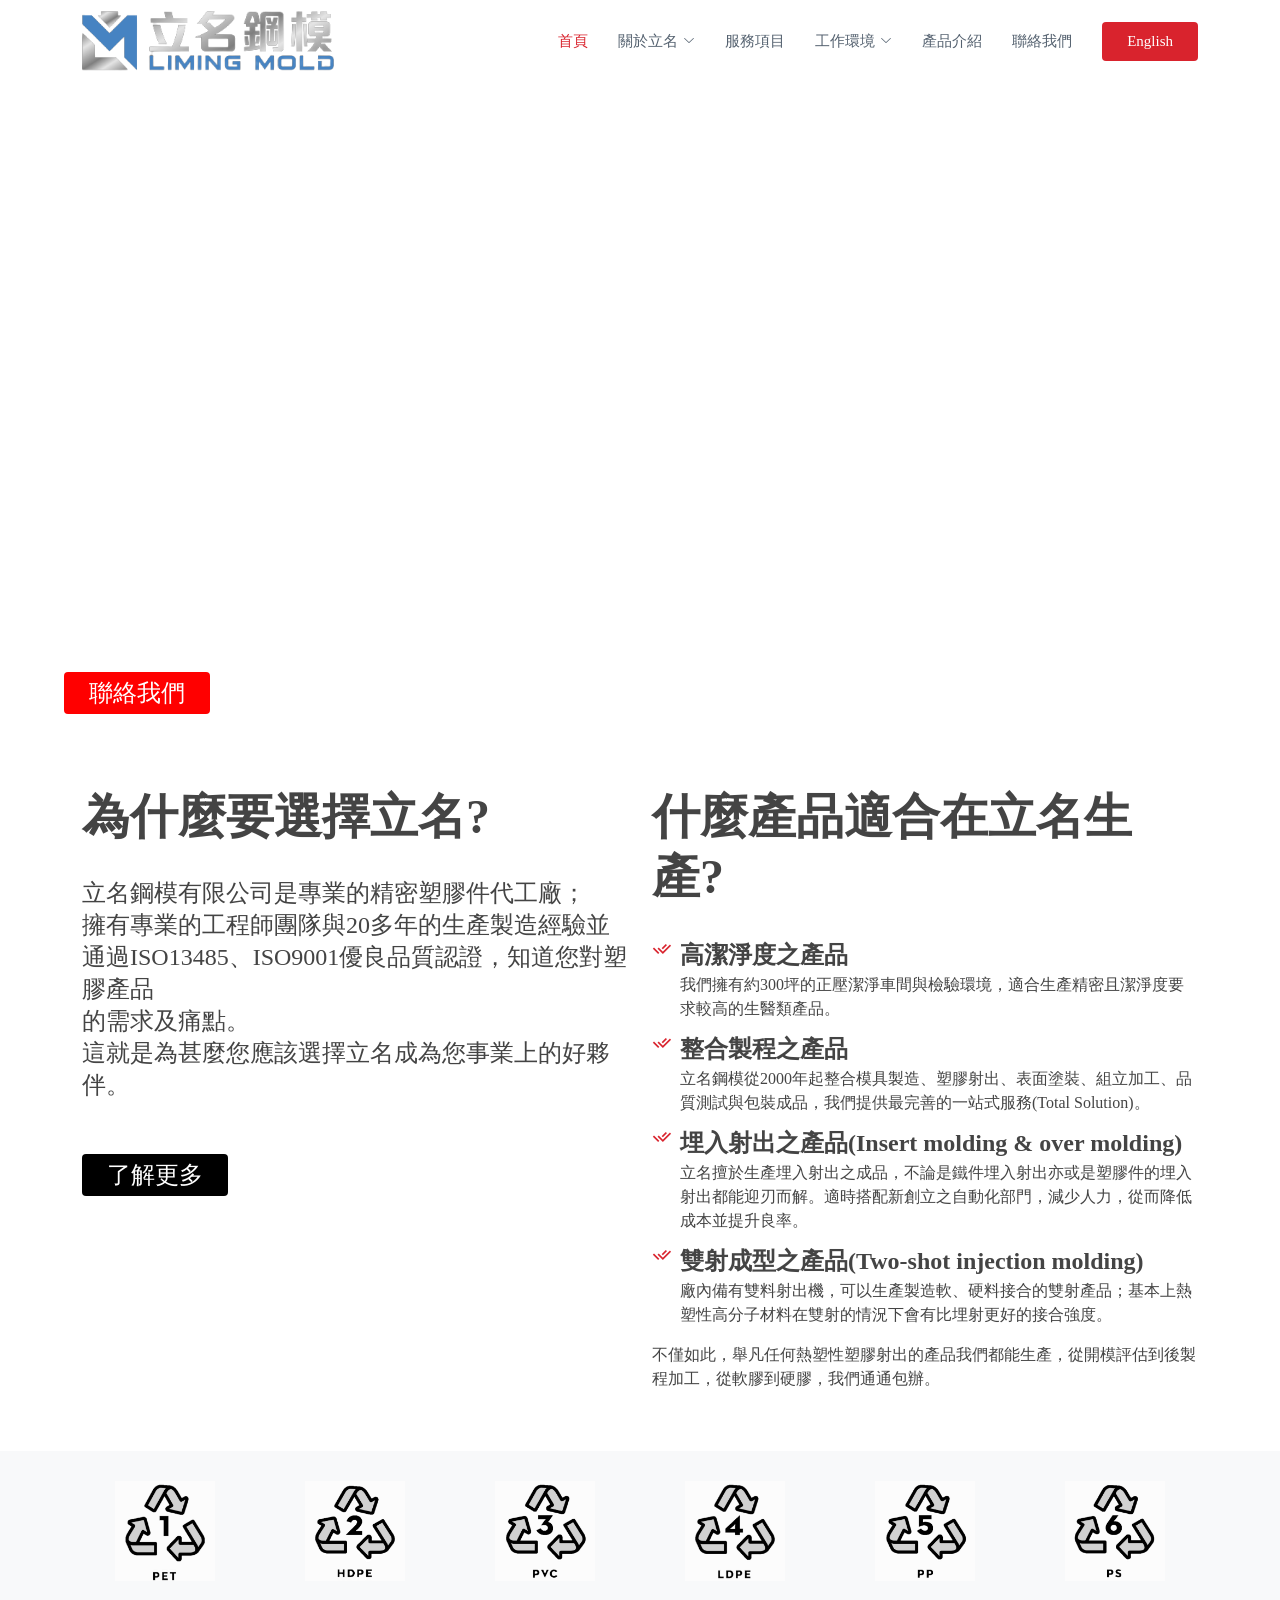
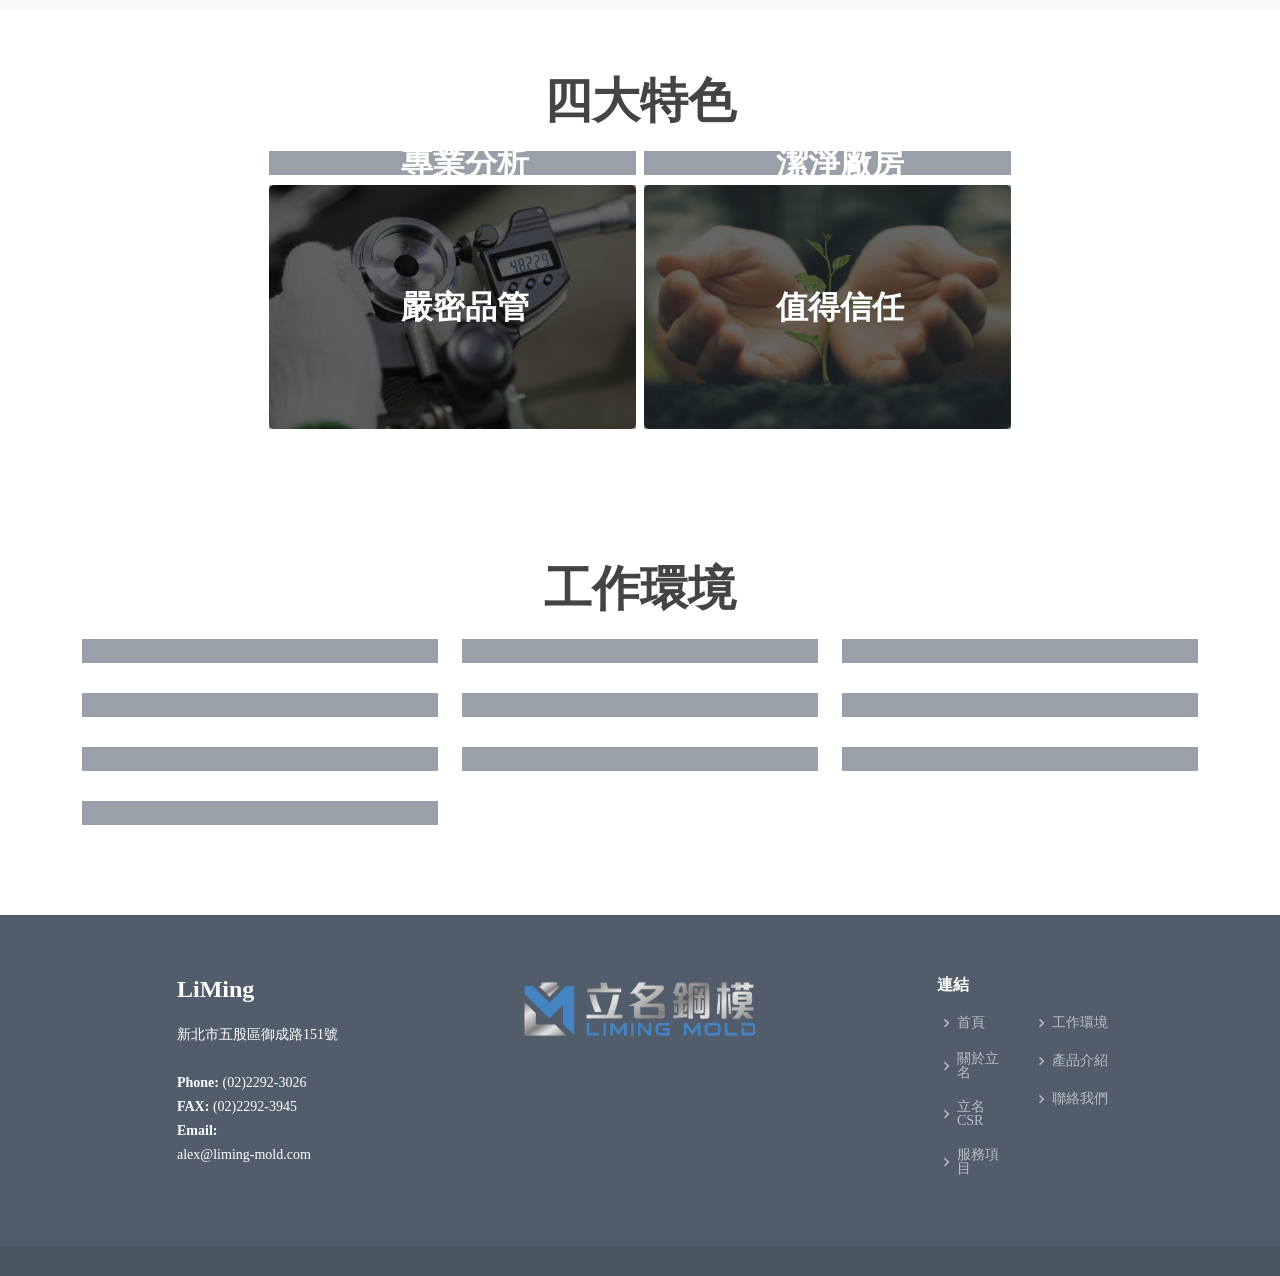
==== index.html @ 7b745b41 "UPDATE" ====
<!DOCTYPE html>
<html lang="zh-TW">

<head>
  <meta charset="utf-8">
  <meta content="width=device-width, initial-scale=1.0" name="viewport">

  <title>LiMing Mold - index</title>
  <meta content="" name="description">
  <meta content="" name="keywords">
  <meta name="referrer" content="origin">

  <!-- Favicons -->
  <link href="assets/img/favicon.png" rel="icon">
  <link href="assets/img/apple-touch-icon.png" rel="apple-touch-icon">

  <!-- Google Fonts -->
  <link href="https://fonts.googleapis.com/css?family=Open+Sans:300,300i,400,400i,600,600i,700,700i|Raleway:300,300i,400,400i,500,500i,600,600i,700,700i|Poppins:300,300i,400,400i,500,500i,600,600i,700,700i" rel="stylesheet">

  <!-- Vendor CSS Files -->
  <link href="assets/vendor/animate.css/animate.min.css" rel="stylesheet">
  <link href="assets/vendor/bootstrap/css/bootstrap.min.css" rel="stylesheet">
  <link href="assets/vendor/bootstrap-icons/bootstrap-icons.css" rel="stylesheet">
  <link href="assets/vendor/boxicons/css/boxicons.min.css" rel="stylesheet">
  <link href="assets/vendor/glightbox/css/glightbox.min.css" rel="stylesheet">
  <link href="assets/vendor/remixicon/remixicon.css" rel="stylesheet">
  <link href="assets/vendor/swiper/swiper-bundle.min.css" rel="stylesheet">

  <!-- Template Main CSS File -->
  <link href="assets/css/style.css" rel="stylesheet">

  <!-- =======================================================
  * Template Name: Sailor - v4.2.0
  * Template URL: https://bootstrapmade.com/sailor-free-bootstrap-theme/
  * Author: BootstrapMade.com
  * License: https://bootstrapmade.com/license/
  ======================================================== -->
<style>

body{font-family:微軟正黑體!important;}

  @media screen and (min-width: 769px) {
     .changeSize{
        font-size:3em;
    } 
}
  @media screen and (max-width: 768px) {
    .changeSize{
        font-size:1em;
    } 
}

</style>
  
<script src="https://ajax.googleapis.com/ajax/libs/jquery/2.1.3/jquery.min.js"></script>
</head>

<body>

  <!-- ======= Header ======= -->
  <header id="header" class="fixed-top d-flex align-items-center">
    <div class="container d-flex align-items-center">

      <h1 class="logo me-auto"><a href="index.html" style="position: absolute;margin-top: -30px;"><img src="assets/img/logo_header.png"/ style="max-height: 60px;"></a></h1>
      <!-- Uncomment below if you prefer to use an image logo -->
      <!-- <a href="index.html" class="logo me-auto"><img src="assets/img/logo.png" alt="" class="img-fluid"></a>-->

      <nav id="navbar" class="navbar">
        <ul>
          <li><a href="index.html" class="active">首頁</a></li>

          <li class="dropdown"><a href="about.html"><span>關於立名</span> <i class="bi bi-chevron-down"></i></a>
            <ul>
              <li><a href="about.html">關於立名</a></li>
              <li><a href="csr.html">立名CSR</a></li>
              <!-- <li><a href="testimonials.html">Testimonials</a></li>

              <li class="dropdown"><a href="#"><span>Deep Drop Down</span> <i class="bi bi-chevron-right"></i></a>
                <ul>
                  <li><a href="#">Deep Drop Down 1</a></li>
                  <li><a href="#">Deep Drop Down 2</a></li>
                  <li><a href="#">Deep Drop Down 3</a></li>
                  <li><a href="#">Deep Drop Down 4</a></li>
                  <li><a href="#">Deep Drop Down 5</a></li>
                </ul>
              </li> -->
            </ul>
          </li>
          <!-- <li><a href="about.html">關於立名</a></li> -->
          <li><a href="services.html">服務項目</a></li>
          <li class="dropdown"><a href="environment1.html"><span>工作環境</span> <i class="bi bi-chevron-down"></i></a>
            <ul>
			<li  class = "dropdown dropdown-submenu open">
			<a href="environment1.html">工作環境<p style = "margin-top: 0;margin-bottom: 0rem;">></p></a>
			  <ul class ="dropdown-menu">
              <li><a href="environment1.html">新北五股一廠</a></li>
              <li><a href="environment2.html">新北五股二廠</a></li>
			  </ul>
			</li>
			  <li class = "dropdown dropdown-submenu open">
			  <a href="equipment1.html">工廠設備<p style = "margin-top: 0;margin-bottom: 0rem;">></p></a>
			  <ul class ="dropdown-menu">
              <li><a href="equipment1.html">新北五股一廠</a></li>
              <li><a href="equipment2.html">新北五股二廠</a></li>
			  </ul>
			  </li>
			  
			</ul>
		  </li>
          <li><a href="product.html">產品介紹</a></li>
          <!-- <li><a href="blog.html">Blog</a></li> -->

          <li><a href="contact.html">聯絡我們</a></li>
          <li><a href="index.html" class="getstarted">English</a></li>
        </ul>
        <i class="bi bi-list mobile-nav-toggle"></i>
      </nav><!-- .navbar -->
    </div>
	
  </header><!-- End Header -->

  <!-- ======= Hero Section ======= -->
  <!-- <section id="hero">
    <div id="heroCarousel" data-bs-interval="5000" class="carousel slide carousel-fade" data-bs-ride="carousel">

      <ol class="carousel-indicators" id="hero-carousel-indicators"></ol>

      <div class="carousel-inner" role="listbox"> -->

        <!-- Slide 1 -->
        <!-- <div class="carousel-item active" style="background-image: url(assets/img/slide/slide-1.jpg)">
          <div class="carousel-container">
            <div class="container">
              <h2 class="animate__animated animate__fadeInDown">Welcome to <span>Sailor</span></h2>
              <p class="animate__animated animate__fadeInUp">Ut velit est quam dolor ad a aliquid qui aliquid. Sequi ea ut et est quaerat sequi nihil ut aliquam. Occaecati alias dolorem mollitia ut. Similique ea voluptatem. Esse doloremque accusamus repellendus deleniti vel. Minus et tempore modi architecto.</p>
              <a href="#about" class="btn-get-started animate__animated animate__fadeInUp scrollto">Read More</a>
            </div>
          </div>
        </div> -->

        <!-- Slide 2 -->
        <!-- <div class="carousel-item" style="background-image: url(assets/img/slide/slide-2.jpg)">
          <div class="carousel-container">
            <div class="container">
              <h2 class="animate__animated animate__fadeInDown">Lorem Ipsum Dolor</h2>
              <p class="animate__animated animate__fadeInUp">Ut velit est quam dolor ad a aliquid qui aliquid. Sequi ea ut et est quaerat sequi nihil ut aliquam. Occaecati alias dolorem mollitia ut. Similique ea voluptatem. Esse doloremque accusamus repellendus deleniti vel. Minus et tempore modi architecto.</p>
              <a href="#about" class="btn-get-started animate__animated animate__fadeInUp scrollto">Read More</a>
            </div>
          </div>
        </div> -->

        <!-- Slide 3 -->
        <!-- <div class="carousel-item" style="background-image: url(assets/img/slide/slide-3.jpg)">
          <div class="carousel-container">
            <div class="container">
              <h2 class="animate__animated animate__fadeInDown">Sequi ea ut et est quaerat</h2>
              <p class="animate__animated animate__fadeInUp">Ut velit est quam dolor ad a aliquid qui aliquid. Sequi ea ut et est quaerat sequi nihil ut aliquam. Occaecati alias dolorem mollitia ut. Similique ea voluptatem. Esse doloremque accusamus repellendus deleniti vel. Minus et tempore modi architecto.</p>
              <a href="#about" class="btn-get-started animate__animated animate__fadeInUp scrollto">Read More</a>
            </div>
          </div>
        </div>

      </div>

      <a class="carousel-control-prev" href="#heroCarousel" role="button" data-bs-slide="prev">
        <span class="carousel-control-prev-icon bi bi-chevron-left" aria-hidden="true"></span>
      </a>

      <a class="carousel-control-next" href="#heroCarousel" role="button" data-bs-slide="next">
        <span class="carousel-control-next-icon bi bi-chevron-right" aria-hidden="true"></span>
      </a>

    </div>
  </section> -->
  <!-- End Hero -->
  <!-- <div class="embed-responsive embed-responsive-16by9">
    <video loop="true" autoplay="true" muted style = "display: block;margin: 0 auto;"> 
    <source src="assets/img/demo.mp4" type="video/mp4">
    Your browser does not support the video tag.
    </video>
  </div> -->

  <!-- <iframe width="2544" height="1128" src="https://www.youtube.com/embed/9uOlNZVdvio?rel=0&autoplay=1&controls=0&mute=1&loop=1&iv_load_policy=3" title="YouTube video player" frameborder="0" allow="accelerometer; autoplay; clipboard-write; encrypted-media; gyroscope; picture-in-picture" allowfullscreen></iframe> -->

  <!-- 1. The <iframe> (and video player) will replace this <div> tag. -->
  <div style = "position: relative;">
  <!-- <div id="player" style = "filter: brightness(50%); "referrerpolicy="origin"></div> -->
  <video autoplay muted loop style="width:100%;margin-top: 80px;">
  <source src="assets/2022_0126_立名宣傳片_V7.mp4" type="video/mp4">
Your browser does not support the video tag.
</video>
  <div style = "position: absolute;left : 4rem;z-index:996;bottom:1rem" media="only screen and (min-width: 769px)" ><p style = "color:white;font-weight:bold;" class = "changeSize">精密塑膠代工廠-<br>立名鋼模有限公司<br>LIMING-MOLD</p>
  <a href="contact.html" class="getstarted" style="padding: 8px 25px;;border-radius: 4px;font-weight: 400;color: #fff;background: red;font-size: 1.5rem;">聯絡我們</a>
  </div>
  </div>
	
  <main id="main">

    <!-- ======= About Section ======= -->
    <section id="about" class="about">
      <div class="container">

        <div class="row content">
          <div class="col-lg-6">
            <h2>為什麼要選擇立名?</h2>
            <h3 style="margin-top: 30px;">立名鋼模有限公司是專業的精密塑膠件代工廠；<br>擁有專業的工程師團隊與20多年的生產製造經驗並通過ISO13485、ISO9001優良品質認證，知道您對塑膠產品<br>的需求及痛點。<br>這就是為甚麼您應該選擇立名成為您事業上的好夥伴。</h3>
			 <br>
			 <br>
			 <a href="about.html" class="getstarted" style="padding: 8px 25px;;border-radius: 4px;font-weight: 400;color: #fff;background: #000000;font-size: 1.5rem;">了解更多</a>
          </div>
          <div class="col-lg-6 pt-4 pt-lg-0">
            <h2>
             什麼產品適合在立名生產?
            </h2>
            <ul>
              <li><i class="ri-check-double-line"></i><font style = "font-size:1.5em;font-weight:bolder">高潔淨度之產品</font><br>我們擁有約300坪的正壓潔淨車間與檢驗環境，適合生產精密且潔淨度要求較高的生醫類產品。</li>
              <li><i class="ri-check-double-line"></i><font style = "font-size:1.5em;font-weight:bolder">整合製程之產品</font><br>立名鋼模從2000年起整合模具製造、塑膠射出、表面塗裝、組立加工、品質測試與包裝成品，我們提供最完善的一站式服務(Total Solution)。</li>
              <li><i class="ri-check-double-line"></i><font style = "font-size:1.5em;font-weight:bolder">埋入射出之產品(Insert molding & over molding)</font><br>立名擅於生產埋入射出之成品，不論是鐵件埋入射出亦或是塑膠件的埋入射出都能迎刃而解。適時搭配新創立之自動化部門，減少人力，從而降低成本並提升良率。</li>
			  <li><i class="ri-check-double-line"></i><font style = "font-size:1.5em;font-weight:bolder">雙射成型之產品(Two-shot injection molding)</font><br>廠內備有雙料射出機，可以生產製造軟、硬料接合的雙射產品；基本上熱塑性高分子材料在雙射的情況下會有比埋射更好的接合強度。</li>
            </ul>
            <p >
             不僅如此，舉凡任何熱塑性塑膠射出的產品我們都能生產，從開模評估到後製程加工，從軟膠到硬膠，我們通通包辦。
            </p>
          </div>
        </div>

      </div>
    </section><!-- End About Section -->

    <!-- ======= Clients Section ======= -->
    <section id="clients" class="clients section-bg">
      <div class="container">

        <div class="row">

          <div class="col-lg-2 col-md-4 col-6 d-flex align-items-center justify-content-center">
            <img src="assets/img/clients/client-1.png" class="img-fluid" alt="" style = "max-width: 60%;">
          </div>

          <div class="col-lg-2 col-md-4 col-6 d-flex align-items-center justify-content-center">
            <img src="assets/img/clients/client-2.png" class="img-fluid" alt="" style = "max-width: 60%;">
          </div>

          <div class="col-lg-2 col-md-4 col-6 d-flex align-items-center justify-content-center">
            <img src="assets/img/clients/client-3.png" class="img-fluid" alt="" style = "max-width: 60%;">
          </div>

          <div class="col-lg-2 col-md-4 col-6 d-flex align-items-center justify-content-center">
            <img src="assets/img/clients/client-4.png" class="img-fluid" alt="" style = "max-width: 60%;">
          </div>

          <div class="col-lg-2 col-md-4 col-6 d-flex align-items-center justify-content-center">
            <img src="assets/img/clients/client-5.png" class="img-fluid" alt="" style = "max-width: 60%;">
          </div>

          <div class="col-lg-2 col-md-4 col-6 d-flex align-items-center justify-content-center">
            <img src="assets/img/clients/client-6.png" class="img-fluid" alt="" style = "max-width: 60%;">
          </div>

        </div>

      </div>
    </section><!-- End Clients Section -->

    <!-- ======= Services Section ======= -->
<!--     <section id="services" class="services">
      <div class="container">
	  <h2 style =   "font-weight: 700;font-size: 48px;line-height: 60px;margin-bottom: 20px;text-transform: uppercase;text-align: center;">四大特色</h2>
        <div class="row " style = "--bs-gutter-x: 0.5rem;">
		 <div class="col-md-1 mt-4 mt-md-0">
		 </div>
          <div class="col-md-5 mt-4 mt-md-0">
           <div class="icon-box" style = "background-image: url('assets/img/S__172195845.jpg');background-size: cover;position: relative;height: 300px;">
              <i class="bi bi-briefcase" style ="position:absolute;top: 50%;transform: translateY(-50%);"></i>
              <h4><a href="#" style="color: white;font-weight: bold;font-size: larger;position:absolute;top: 30%;transform: translateY(-30%);">專業的分析報告:</a></h4>
              <p style="color: white;font-weight: bold;font-size: initial;position:absolute;top: 60%;transform: translateY(-60%);">專業的工程師團隊會再開模前替您分析完此產品在生產製造中所可能碰到的各種問題，並在發生前就將其排除，替您省下不必要的時間與費用。</p>
            </div>
          </div>
          <div class="col-md-5 mt-4 mt-md-0">
            <div class="icon-box" style = "background-image: url('assets/img/S__172195845.jpg');background-size: 100%;position: relative;height: 300px;">
              <i class="bi bi-card-checklist" style ="position:absolute;top: 50%;transform: translateY(-50%);"></i>
              <h4><a href="#" style="color: white;font-weight: bold;font-size: larger;position:absolute;top: 30%;transform: translateY(-30%);">明亮整潔的廠房:</a></h4>
              <p style="color: white;font-weight: bold;font-size: initial;position:absolute;top: 60%;transform: translateY(-60%);">乾淨、明亮的廠房，高達XXX坪的無塵室生產環境，十分適合精密、潔淨度要求高的醫療產品。</p>
            </div>
          </div>
		   <div class="col-md-1 mt-4 mt-md-0">
		 </div>
		 <div class="col-md-1 mt-4 mt-md-0">
		 </div>
          <div class="col-md-5 mt-4 mt-md-0">
            <div class="icon-box" style = "background-image: url('assets/img/S__172195845.jpg');background-size: 100%;position: relative;height: 300px;">
              <i class="bi bi-bar-chart" style ="position:absolute;top: 50%;transform: translateY(-50%);"></i>
              <h4><a href="#" style="color: white;font-weight: bold;font-size: larger;position:absolute;top: 30%;transform: translateY(-30%);">嚴密的品質管制:</a></h4>
              <p style="color: white;font-weight: bold;font-size: initial;position:absolute;top: 60%;transform: translateY(-60%);">專業的品保工程師會依據客戶的需求制定相對應之檢驗標準，廠內備有各式檢測儀器，從熔融指數試驗機到色差計；針對客戶需求，我們也可以協助開發自動化檢驗設備。</p>
            </div>
          </div>
          <div class="col-md-5 mt-4 mt-md-0">
            <div class="icon-box" style = "background-image: url('assets/img/S__172195845.jpg');background-size: 100%;position: relative;height: 300px;">
              <i class="bi bi-binoculars" style ="position:absolute;top: 50%;transform: translateY(-50%);"></i>
              <h4><a href="#" style="color: white;font-weight: bold;font-size: larger;position:absolute;top: 30%;transform: translateY(-30%);">No14.文字文字文字文字</a></h4>
              <p style="color: white;font-weight: bold;font-size: initial;position:absolute;top: 60%;transform: translateY(-60%);">No15.文字文字文字文字文字文字文字文字文字文字文字文字文字文字文字文字文字文字文字文字文字文字文字文字</p>
            </div>
          </div>
		  <div class="col-md-1 mt-4 mt-md-0">
		 </div>
          <div class="col-md-6 mt-4 mt-md-0">
            <div class="icon-box">
              <i class="bi bi-brightness-high"></i>
              <h4><a href="#">No16.文字文字文字文字</a></h4>
              <p>No17.文字文字文字文字文字文字文字文字文字文字文字文字文字文字文字文字文字文字文字文字文字文字文字文字</p>
            </div>
          </div>
          <div class="col-md-6 mt-4 mt-md-0">
            <div class="icon-box">
              <i class="bi bi-calendar4-week"></i>
              <h4><a href="#">No18.文字文字文字文字</a></h4>
              <p>No19.文字文字文字文字文字文字文字文字文字文字文字文字文字文字文字文字文字文字文字文字文字文字文字文字</p>
            </div>
          </div>
        </div>
      </div>
    </section> -->
	<!-- End Services Section -->
	
	<section id="portfolio" class="portfolio">
      <div class="container">
	  <h2 style =   "font-weight: 700;font-size: 48px;line-height: 60px;margin-bottom: 20px;text-transform: uppercase;text-align: center;">四大特色</h2>
	  <div class="row " style = "--bs-gutter-x: 0.5rem;">

		 <div class="col-md-2 mt-4 mt-md-0">
		 </div>

          <div class="col-md-4 mt-4 mt-md-0 portfolio-item" onMouseOver ="changeView(1)" onMouseOut = "returnView(1)" style = "margin-bottom: 10px;">
            <div class="portfolio-wrap">
              <img src="assets/img/feature1.jpg" class="img-fluid" alt="" style = "border-radius: 5px;filter: brightness(40%);">
			  <div class="icon-box">
			  <div style ="width: 100%;text-align: center;" id = "divtag_1">
			  <h4 style="color: white;font-weight: bold;font-size: 200%;position:absolute;top: 50%;transform: translateY(-50%);left: 36%;">專業分析</h4>
			  </div>
			  </div>
			  </img>
              <div class="portfolio-info" onclick="location.href='services.html'">
                <h4 style = "font-size: 150%;margin: auto;">專業的工程師團隊在開模前會替您分析此產品在生產製造中所可能碰到的各種問題，並提早將其排除，替您省下不必要的時間與費用。</h4><h6 style = "text-align:center;margin: 0 auto;text-decoration:underline;color:white;">了解更多</h6>
              </div>
            </div>
          </div>

          <div class="col-md-4 mt-4 mt-md-0 portfolio-item" onMouseOver ="changeView(2)" onMouseOut = "returnView(2)" style = "margin-bottom: 10px;">
            <div class="portfolio-wrap">
              <img src="assets/img/feature2.jpg" class="img-fluid" alt="" style = "border-radius: 5px;filter: brightness(40%);">
			  <div class="icon-box">
			  <div style ="width: 100%;text-align: center;" id = "divtag_2">
			  <h4 style="color: white;font-weight: bold;font-size: 200%;position:absolute;top: 50%;transform: translateY(-50%);left: 36%;">潔淨廠房</h4>
			  </div>
			  </div>
			  </img>
              <div class="portfolio-info" onclick="location.href='environment2.html'">
                 <h4 style = "font-size: 150%;margin: auto;">乾淨、明亮的廠房是生產出良好產品的必要條件。高達300坪的正壓潔淨生產環境，十分適合精密、潔淨度要求高的生醫類產品。</h4><h6 style = "text-align:center;margin: 0 auto;text-decoration:underline;color:white;">了解更多</h6>
              </div>
            </div>
          </div>
		  
		 <div class="col-md-2 mt-4 mt-md-0">
		 </div>
		 
		 <div class="col-md-2 mt-4 mt-md-0">
		 </div>

          <div class="col-md-4 mt-4 mt-md-0 portfolio-item" onMouseOver ="changeView(3)" onMouseOut = "returnView(3)" style = "margin-bottom: 10px;">
            <div class="portfolio-wrap">
              <img src="assets/img/feature3.jpg" class="img-fluid" alt="" style = "border-radius: 5px;filter: brightness(40%);">
			  <div class="icon-box">
			  <div style ="width: 100%;text-align: center;" id = "divtag_3">
			  <h4 style="color: white;font-weight: bold;font-size: 200%;position:absolute;top: 50%;transform: translateY(-50%);left: 36%;">嚴密品管</h4>
			  </div>
			  </div>
			  </img>
              <div class="portfolio-info" onclick="location.href='services.html'">
                 <h4 style = "font-size: 150%;margin: auto;">專業的品保工程師會依據客戶的需求制定SIP，並依SIP進行品質管理。廠內備有各式精密檢測儀器，我們也可以針對客戶需求協助開發自動化檢驗設備。</h4><h6 style = "text-align:center;margin: 0 auto;text-decoration:underline;color:white;">了解更多</h6>
              </div>
            </div>
          </div>

          <div class="col-md-4 mt-4 mt-md-0 portfolio-item" onMouseOver ="changeView(4)" onMouseOut = "returnView(4)" style = "margin-bottom: 10px;">
            <div class="portfolio-wrap">
              <img src="assets/img/feature4.jpg" class="img-fluid" alt="" style = "border-radius: 5px;filter: brightness(40%);">
			  <div class="icon-box">
			  <div style ="width: 100%;text-align: center;" id = "divtag_4">
			  <h4 style="color: white;font-weight: bold;font-size: 200%;position:absolute;top: 50%;transform: translateY(-50%);left: 36%;">值得信任</h4>
			  </div>
			  </div>
			  </img>
              <div class="portfolio-info" onclick="location.href='csr.html'">
                 <h4 style = "font-size: 150%;margin: auto;">立名鋼模重視企業永續發展，從員工、客戶、供應商、消費者、社區與自然環境等進行改善，以永續經營為目標，為所有關係者提供更好的服務。</h4><h6 style = "text-align:center;margin: 0 auto;text-decoration:underline;color:white;">了解更多</h6>
              </div>
            </div>
          </div>
		  
		  <div class="col-md-2 mt-4 mt-md-0">
		 </div>
		</div>
        </div>

      </div>
    </section><!-- End Portfolio Section -->

    <!-- ======= Portfolio Section ======= -->
    <section id="portfolio" class="portfolio">
      <div class="container">

        <div class="row">
          <div class="col-lg-12 d-flex justify-content-center">
            <!-- <ul id="portfolio-flters">
              <li data-filter="*" class="filter-active">環境</li>
              <li data-filter=".filter-app">產品</li>
              <li data-filter=".filter-card">Card</li>
              <li data-filter=".filter-web">Web</li>
            </ul> -->
			<h2 style =   "font-weight: 700;font-size: 48px;line-height: 60px;margin-bottom: 20px;text-transform: uppercase;text-align: center;">工作環境</h2>
          </div>
        </div>

        <div class="row portfolio-container">

          <div class="col-lg-4 col-md-6 portfolio-item filter-app">
            <div class="portfolio-wrap2">
              <img src="assets/img/首頁照片01.jpg" class="img-fluid" alt="">
            </div>
          </div>
		  
		  <div class="col-lg-4 col-md-6 portfolio-item filter-web">
            <div class="portfolio-wrap2">
              <img src="assets/img/首頁照片02.jpg" class="img-fluid" alt="">
            </div>
          </div>

          <div class="col-lg-4 col-md-6 portfolio-item filter-app">
            <div class="portfolio-wrap2">
              <img src="assets/img/首頁照片03.jpg" class="img-fluid" alt="">
            </div>
          </div>

          <div class="col-lg-4 col-md-6 portfolio-item filter-card">
            <div class="portfolio-wrap2">
              <img src="assets/img/首頁照片04.jpg" class="img-fluid" alt="">
            </div>
          </div>

          <div class="col-lg-4 col-md-6 portfolio-item filter-web">
            <div class="portfolio-wrap2">
              <img src="assets/img/首頁照片05.jpg" class="img-fluid" alt="">
            </div>
          </div>

          <div class="col-lg-4 col-md-6 portfolio-item filter-app">
            <div class="portfolio-wrap2">
              <img src="assets/img/首頁照片06.jpg" class="img-fluid" alt="">
            </div>
          </div>

          <div class="col-lg-4 col-md-6 portfolio-item filter-card">
            <div class="portfolio-wrap2">
              <img src="assets/img/首頁照片07.jpg" class="img-fluid" alt="">
            </div>
          </div>

          <div class="col-lg-4 col-md-6 portfolio-item filter-card">
            <div class="portfolio-wrap2">
              <img src="assets/img/首頁照片08.jpg" class="img-fluid" alt="">
            </div>
          </div>

          <div class="col-lg-4 col-md-6 portfolio-item filter-wev">
            <div class="portfolio-wrap2">
              <img src="assets/img/首頁照片09.jpg" class="img-fluid" alt="">
            </div>
          </div>
		  
		  <div class="col-lg-4 col-md-6 portfolio-item filter-wev">
            <div class="portfolio-wrap2">
              <img src="assets/img/首頁照片10.jpg" class="img-fluid" alt="">
            </div>
          </div>
        </div>
      </div>
    </section>
<!-- End Portfolio Section -->

  </main><!-- End #main -->

  <!-- ======= Footer ======= -->
  <footer id="footer">
    <div class="footer-top">
      <div class="container">
        <div class="row">
		<div class="col-lg-1 col-md-6">
		</div>
          <div class="col-lg-2 col-md-6">
            <div class="footer-info">
              <h3>LiMing</h3>
              <p>
                新北市五股區御成路151號<br><br>
                <strong>Phone:</strong> (02)2292-3026<br>
				<strong>FAX:</strong> (02)2292-3945<br>
                <strong>Email:</strong> <br>alex@liming-mold.com<br>
              </p>
              <!-- <div class="social-links mt-3"> -->
                <!-- <a href="#" class="twitter"><i class="bx bxl-twitter"></i></a> -->
                <!-- <a href="#" class="facebook"><i class="bx bxl-facebook"></i></a> -->
                <!-- <a href="#" class="instagram"><i class="bx bxl-instagram"></i></a> -->
                <!-- <a href="#" class="google-plus"><i class="bx bxl-skype"></i></a> -->
                <!-- <a href="#" class="linkedin"><i class="bx bxl-linkedin"></i></a> -->
              <!-- </div> -->
            </div>
          </div>
		  <div class="col-lg-6 col-md-6 footer-newsletter" style="margin-top: -100px;">
            <img src="assets/img/logo_jpg-removebg.png" class="img-fluid" alt="" style = "display:block;margin: auto;max-width: 75%;">
          </div>
          <div class="col-lg-1 col-md-6 footer-links">
            <h4>連結</h4>
            <ul>
              <li><i class="bx bx-chevron-right"></i> <a href="index.html">首頁</a></li>
              <li><i class="bx bx-chevron-right"></i> <a href="about.html">關於立名</a></li>
			  <li><i class="bx bx-chevron-right"></i> <a href="csr.html">立名CSR</a></li>
			  <li><i class="bx bx-chevron-right"></i> <a href="services.html">服務項目</a></li>
            </ul>
          </div>
		  
		<div class="col-lg-2 col-md-6 footer-links">
            <h4>&nbsp;</h4>
            <ul>
              <li><i class="bx bx-chevron-right"></i> <a href="environment1.html">工作環境</a></li>
              <li><i class="bx bx-chevron-right"></i> <a href="product.html">產品介紹</a></li>
			  <li><i class="bx bx-chevron-right"></i> <a href="contact.html">聯絡我們</a></li>
            </ul>
         </div>


 <!--          <div class="col-lg-2 col-md-6 footer-links">
            <h4>Our Services</h4>
            <ul>
              <li><i class="bx bx-chevron-right"></i> <a href="#">Web Design</a></li>
              <li><i class="bx bx-chevron-right"></i> <a href="#">Web Development</a></li>
              <li><i class="bx bx-chevron-right"></i> <a href="#">Product Management</a></li>
              <li><i class="bx bx-chevron-right"></i> <a href="#">Marketing</a></li>
              <li><i class="bx bx-chevron-right"></i> <a href="#">Graphic Design</a></li>
            </ul>
          </div> -->

        </div>
      </div>
    </div>


  </footer><!-- End Footer -->

  <a href="#" class="back-to-top d-flex align-items-center justify-content-center"><i class="bi bi-arrow-up-short"></i></a>

  <!-- Vendor JS Files -->
  <script src="assets/vendor/bootstrap/js/bootstrap.bundle.min.js"></script>
  <script src="assets/vendor/glightbox/js/glightbox.min.js"></script>
  <script src="assets/vendor/isotope-layout/isotope.pkgd.min.js"></script>
  <script src="assets/vendor/php-email-form/validate.js"></script>
  <script src="assets/vendor/swiper/swiper-bundle.min.js"></script>
  <script src="assets/vendor/waypoints/noframework.waypoints.js"></script>

  <!-- Template Main JS File -->
  <script src="assets/js/main.js"></script>
                <!-- Messenger 洽談外掛程式 Code -->
    <div id="fb-root" referrerpolicy="origin"></div>

    <!-- Your 洽談外掛程式 code -->
    <div id="fb-customer-chat" class="fb-customerchat" referrerpolicy="origin">
    </div>

    <script>
      var chatbox = document.getElementById('fb-customer-chat');
      chatbox.setAttribute("page_id", "1772812179628195");
      chatbox.setAttribute("attribution", "biz_inbox");
      window.fbAsyncInit = function() {
        FB.init({
          xfbml            : true,
          version          : 'v11.0'
        });
      };

      (function(d, s, id) {
        var js, fjs = d.getElementsByTagName(s)[0];
        if (d.getElementById(id)) return;
        js = d.createElement(s); js.id = id;
        js.src = 'https://connect.facebook.net/zh_TW/sdk/xfbml.customerchat.js';
        fjs.parentNode.insertBefore(js, fjs);
      }(document, 'script', 'facebook-jssdk'));
    </script>

      <script>
        // 2. This code loads the IFrame Player API code asynchronously.
        var tag = document.createElement('script');
  
        tag.src = "https://www.youtube.com/iframe_api";
        var firstScriptTag = document.getElementsByTagName('script')[0];
        firstScriptTag.parentNode.insertBefore(tag, firstScriptTag);
  
        // 3. This function creates an <iframe> (and YouTube player)
        //    after the API code downloads.
        var player;
        function onYouTubeIframeAPIReady() {
          player = new YT.Player('player', {
            height: '1228',
            width: '2544',
            videoId: '9uOlNZVdvio',
            events: {
              'onReady': onPlayerReady,
              'onStateChange': onPlayerStateChange
            },
            playerVars: {
              controls: 0,            // 顯示播放器
              showinfo: 0,            // 隱藏影片標題
              modestbranding: 0,      // 隱藏YouTube Logo
              loop: 1,                // 重覆播放
              playlist:'9uOlNZVdvio',
              playbackRate:1.5,
              iv_load_policy: 3,
            }
          });
        }
  
        // 4. The API will call this function when the video player is ready.
        function onPlayerReady(event) {
          event.target.mute().playVideo();
        }
  
        // 5. The API calls this function when the player's state changes.
        //    The function indicates that when playing a video (state=1),
        //    the player should play for six seconds and then stop.
        var done = false;
        function onPlayerStateChange(event) {
          if (event.data == YT.PlayerState.PLAYING && !done) {
            // setTimeout(stopVideo, 6000);
            // done = true;
          }
        }
        function stopVideo() {
          player.stopVideo();
        }
      </script>
      <style>iframe{width: 98.9vw; height: 99vh;pointer-events: none; }</style>
	  <script>
	  function changeView(data){
	  $("#itag_"+data).hide();
	  $("#divtag_"+data).hide();
	  }
	  function returnView(data){
	  $("#itag_"+data).show();
	  $("#divtag_"+data).show();
	  }
	  </script>

</body>

</html>
---- assets/css/style.css ----
/**
* Template Name: Sailor - v4.2.0
* Template URL: https://bootstrapmade.com/sailor-free-bootstrap-theme/
* Author: BootstrapMade.com
* License: https://bootstrapmade.com/license/
*/

/*--------------------------------------------------------------
# General
--------------------------------------------------------------*/
body {
  /* font-family: "Open Sans", sans-serif; */
  font-family:微軟正黑體;
  color: #444444;
}

a {
  text-decoration: none;
  color: #d9232d;
}

a:hover {
  color: #e24d55;
  text-decoration: none;
}

h1, h2, h3, h4, h5, h6 {
  /* font-family: "Raleway", sans-serif; */
  font-family:微軟正黑體;
}

/*--------------------------------------------------------------
# Back to top button
--------------------------------------------------------------*/
.back-to-top {
  position: fixed;
  visibility: hidden;
  opacity: 0;
  right: 15px;
  bottom: 15px;
  z-index: 996;
  background: #d9232d;
  width: 40px;
  height: 40px;
  border-radius: 4px;
  transition: all 0.4s;
}

.back-to-top i {
  font-size: 28px;
  color: #fff;
  line-height: 0;
}

.back-to-top:hover {
  background: #e1444d;
  color: #fff;
}

.back-to-top.active {
  visibility: visible;
  opacity: 1;
}

/*--------------------------------------------------------------
# Header
--------------------------------------------------------------*/
#header {
  background: white;
  transition: all 0.5s;
  z-index: 997;
  padding: 20px 0;
}

#header.header-scrolled {
  box-shadow: 0px 2px 15px rgba(0, 0, 0, 0.1);
  padding: 12px 0;
}

#header.header-inner-pages {
  box-shadow: 0px 2px 15px rgba(0, 0, 0, 0.1);
}

#header .logo {
  font-size: 28px;
  margin: 0;
  padding: 0;
  line-height: 1;
  font-weight: 700;
  text-transform: uppercase;
}

#header .logo a {
  color: #556270;
}

#header .logo img {
  max-height: 40px;
}

/*--------------------------------------------------------------
# Navigation Menu
--------------------------------------------------------------*/
/**
* Desktop Navigation 
*/
.navbar {
  padding: 0;
}

.navbar ul {
  margin: 0;
  padding: 0;
  display: flex;
  list-style: none;
  align-items: center;
}

.navbar li {
  position: relative;
}

.navbar a {
  display: flex;
  align-items: center;
  justify-content: space-between;
  padding: 10px 0 10px 30px;
  /* font-family: "Poppins", sans-serif; */
  font-family:微軟正黑體;
  font-size: 15px;
  font-weight: 500;
  color: #556270;
  white-space: nowrap;
  transition: 0.3s;
}

.navbar a i {
  font-size: 12px;
  line-height: 0;
  margin-left: 5px;
}

.navbar a:hover, .navbar .active, .navbar li:hover > a {
  color: #d9232d;
}

.navbar .getstarted {
  background: #d9232d;
  padding: 8px 25px;
  margin-left: 30px;
  border-radius: 4px;
  font-weight: 400;
  color: #fff;
}

.navbar .getstarted:hover {
  color: #fff;
  background: #e1444d;
}

.navbar .dropdown ul {
  display: block;
  position: absolute;
  left: 14px;
  top: calc(100% + 30px);
  margin: 0;
  padding: 10px 0;
  z-index: 99;
  opacity: 0;
  visibility: hidden;
  background: #fff;
  box-shadow: 0px 0px 30px rgba(127, 137, 161, 0.25);
  transition: 0.3s;
}

.navbar .dropdown ul li {
  min-width: 200px;
}

.navbar .dropdown ul a {
  padding: 10px 20px;
  font-size: 15px;
  text-transform: none;
  font-weight: 400;
}

.navbar .dropdown ul a i {
  font-size: 12px;
}

.navbar .dropdown ul a:hover, .navbar .dropdown ul .active:hover, .navbar .dropdown ul li:hover > a {
  color: #d9232d;
}

.navbar .dropdown:hover > ul {
  opacity: 1;
  top: 100%;
  visibility: visible;
}

.navbar .dropdown .dropdown ul {
  top: 0;
  left: calc(100% - 30px);
  visibility: hidden;
}

.navbar .dropdown .dropdown:hover > ul {
  opacity: 1;
  top: 0;
  left: 100%;
  visibility: visible;
}

@media (max-width: 1366px) {
  .navbar .dropdown .dropdown ul {
    left: -90%;
  }
  .navbar .dropdown .dropdown:hover > ul {
    left: -100%;
  }
}

/* 新增的 */
/* .dropdown ul li:hover ul{
display: block;
}
.dropdown ul li ul{
	width: 160px;
	height: auto;
	border: 1px solid #eee;
	border-radius:3px;
	position: relative;
	top: -60px;
	left: 100%;
}
.navbar>ul>li>ul>li>ul>li{
	display: block;
	width: 100%;
	height: 60px;
	text-align: center;
	border-bottom: 1px solid #eee;
}
.navbar>ul>li>ul>li>ul>li:last-child{
            border: 0px;
        } */
		
.dropdown-submenu>.dropdown-menu {
    top: 0;
    left: 100%;
    margin-top: -10px!important;
    margin-left: -1px!important;

}
.dropdown-menu>li>a {
    display: block;
    padding: 10px 20px;
    clear: both;
    font-weight: 400;
    line-height: 1.42857143;
    color: #333;
    white-space: nowrap;
	font-size: 15px;
    text-transform: none;
}
.open>.dropdown-menu {
    display: block;
}
.dropdown-menu {
padding: 10px!important;
}
/**
* Mobile Navigation 
*/
.mobile-nav-toggle {
  color: #556270;
  font-size: 28px;
  cursor: pointer;
  display: none;
  line-height: 0;
  transition: 0.5s;
}

.mobile-nav-toggle.bi-x {
  color: #fff;
}

@media (max-width: 991px) {
  .mobile-nav-toggle {
    display: block;
  }
  .navbar ul {
    display: none;
  }
}

.navbar-mobile {
  position: fixed;
  overflow: hidden;
  top: 0;
  right: 0;
  left: 0;
  bottom: 0;
  background: rgba(63, 73, 83, 0.9);
  transition: 0.3s;
  z-index: 999;
}

.navbar-mobile .mobile-nav-toggle {
  position: absolute;
  top: 15px;
  right: 15px;
}

.navbar-mobile ul {
  display: block;
  position: absolute;
  top: 55px;
  right: 15px;
  bottom: 15px;
  left: 15px;
  padding: 10px 0;
  background-color: #fff;
  overflow-y: auto;
  transition: 0.3s;
}

.navbar-mobile a {
  padding: 10px 20px;
  font-size: 15px;
  color: #556270;
}

.navbar-mobile a:hover, .navbar-mobile .active, .navbar-mobile li:hover > a {
  color: #d9232d;
}

.navbar-mobile .getstarted {
  margin: 15px;
}

.navbar-mobile .dropdown ul {
  position: static;
  display: none;
  margin: 10px 20px;
  padding: 10px 0;
  z-index: 99;
  opacity: 1;
  visibility: visible;
  background: #fff;
  box-shadow: 0px 0px 30px rgba(127, 137, 161, 0.25);
}

.navbar-mobile .dropdown ul li {
  min-width: 200px;
}

.navbar-mobile .dropdown ul a {
  padding: 10px 20px;
}

.navbar-mobile .dropdown ul a i {
  font-size: 12px;
}

.navbar-mobile .dropdown ul a:hover, .navbar-mobile .dropdown ul .active:hover, .navbar-mobile .dropdown ul li:hover > a {
  color: #d9232d;
}

.navbar-mobile .dropdown > .dropdown-active {
  display: block;
}

/* 箭頭效果 */
.toleft , .toright{
	color: white;
	position: absolute;
	width: 50px;
	height: 50px;
	top: 245px;            
	font-size: 28px;
	background: #000000b8;
	opacity: 0.5;
	text-align: center;
	line-height: 50px;
	z-index:100;
	margin: auto;
}
.toleft.actives , .toright.actives{
	background: red;
	opacity: 0.5;
}
.toleft{
	left: 0px;
}
.toright{
	right: 0px;
}

/*--------------------------------------------------------------
# Hero Section
--------------------------------------------------------------*/
#hero {
  width: 100%;
  height: 100vh;
  background-color: rgba(63, 73, 83, 0.8);
  overflow: hidden;
  position: relative;
}

#hero .carousel, #hero .carousel-inner, #hero .carousel-item, #hero .carousel-item::before {
  position: absolute;
  top: 0;
  right: 0;
  left: 0;
  bottom: 0;
}

#hero .carousel-item {
  background-size: cover;
  background-position: center;
  background-repeat: no-repeat;
}

#hero .carousel-item::before {
  content: '';
  background-color: rgba(30, 35, 40, 0.6);
}

#hero .carousel-container {
  display: flex;
  justify-content: center;
  align-items: center;
  position: absolute;
  bottom: 0;
  top: 70px;
  left: 50px;
  right: 50px;
}

#hero .container {
  text-align: center;
}

#hero h2 {
  color: #fff;
  margin-bottom: 20px;
  font-size: 48px;
  font-weight: 700;
}

#hero p {
  -webkit-animation-delay: 0.4s;
  animation-delay: 0.4s;
  margin: 0 auto 30px auto;
  color: #fff;
}

#hero .carousel-inner .carousel-item {
  transition-property: opacity;
  background-position: center top;
}

#hero .carousel-inner .carousel-item,
#hero .carousel-inner .active.carousel-item-start,
#hero .carousel-inner .active.carousel-item-end {
  opacity: 0;
}

#hero .carousel-inner .active,
#hero .carousel-inner .carousel-item-next.carousel-item-start,
#hero .carousel-inner .carousel-item-prev.carousel-item-end {
  opacity: 1;
  transition: 0.5s;
}

#hero .carousel-inner .carousel-item-next,
#hero .carousel-inner .carousel-item-prev,
#hero .carousel-inner .active.carousel-item-start,
#hero .carousel-inner .active.carousel-item-end {
  left: 0;
  transform: translate3d(0, 0, 0);
}

#hero .carousel-control-next-icon, #hero .carousel-control-prev-icon {
  background: none;
  font-size: 30px;
  line-height: 0;
  width: auto;
  height: auto;
  background: rgba(255, 255, 255, 0.2);
  border-radius: 50px;
  transition: 0.3s;
  color: rgba(255, 255, 255, 0.5);
  width: 54px;
  height: 54px;
  display: flex;
  align-items: center;
  justify-content: center;
}

#hero .carousel-control-next-icon:hover, #hero .carousel-control-prev-icon:hover {
  background: rgba(255, 255, 255, 0.3);
  color: rgba(255, 255, 255, 0.8);
}

#hero .carousel-indicators li {
  cursor: pointer;
  background: #fff;
  overflow: hidden;
  border: 0;
  width: 12px;
  height: 12px;
  border-radius: 50px;
  opacity: .6;
  transition: 0.3s;
}

#hero .carousel-indicators li.active {
  opacity: 1;
  background: #d9232d;
}

#hero .btn-get-started {
  /* font-family: "Raleway", sans-serif; */
  font-family:微軟正黑體;
  font-weight: 500;
  font-size: 14px;
  letter-spacing: 1px;
  display: inline-block;
  padding: 14px 32px;
  border-radius: 4px;
  transition: 0.5s;
  line-height: 1;
  color: #fff;
  -webkit-animation-delay: 0.8s;
  animation-delay: 0.8s;
  background: #d9232d;
}

#hero .btn-get-started:hover {
  background: #df3740;
}

@media (max-width: 992px) {
  #hero {
    height: 100vh;
  }
  #hero .carousel-container {
    top: 8px;
  }
}

@media (max-width: 768px) {
  #hero h2 {
    font-size: 28px;
  }
}

@media (min-width: 1024px) {
  #hero .carousel-control-prev, #hero .carousel-control-next {
    width: 5%;
  }
}

@media (max-height: 500px) {
  #hero {
    height: 120vh;
  }
}

/*--------------------------------------------------------------
# Sections General
--------------------------------------------------------------*/
section {
  padding: 60px 0;
  overflow: hidden;
}

.section-bg, .services .icon-box {
  background-color: #f8f9fa;
}

.section-title {
  padding-bottom: 40px;
}

.section-title h2 {
  font-size: 14px;
  font-weight: 500;
  padding: 0;
  line-height: 1px;
  margin: 0 0 5px 0;
  letter-spacing: 2px;
  text-transform: uppercase;
  color: #aaaaaa;
  /* font-family: "Poppins", sans-serif; */
  font-family:微軟正黑體;
}

.section-title h2::after {
  content: "";
  width: 120px;
  height: 1px;
  display: inline-block;
  background: #e6636a;
  margin: 4px 10px;
}

.section-title p {
  margin: 0;
  margin: 0;
  font-size: 36px;
  font-weight: 700;
  text-transform: uppercase;
  /* font-family: "Poppins", sans-serif; */
  font-family:微軟正黑體;
  /* color: #556270; */
}

/*--------------------------------------------------------------
# Breadcrumbs
--------------------------------------------------------------*/
.breadcrumbs {
  padding: 18px 0;
  background: #f8f9fa;
  min-height: 40px;
  margin-top: 80px;
}

.breadcrumbs h2 {
  font-size: 32px;
  font-weight: 300;
  margin: 0;
}

.breadcrumbs ol {
  display: flex;
  flex-wrap: wrap;
  list-style: none;
  padding: 0;
  margin: 0;
  font-size: 14px;
}

.breadcrumbs ol li + li {
  padding-left: 10px;
}

.breadcrumbs ol li + li::before {
  display: inline-block;
  padding-right: 10px;
  color: #6b7b8d;
  content: "/";
}

@media (max-width: 992px) {
  .breadcrumbs {
    margin-top: 58px;
  }
  .breadcrumbs .d-flex {
    display: block !important;
  }
  .breadcrumbs h2 {
    margin-bottom: 10px;
  }
  .breadcrumbs ol {
    display: block;
  }
  .breadcrumbs ol li {
    display: inline-block;
  }
}

/*--------------------------------------------------------------
# About
--------------------------------------------------------------*/
.about .content h2 {
  font-weight: 700;
  font-size: 48px;
  line-height: 60px;
  margin-bottom: 20px;
  text-transform: uppercase;
}

.about .content h3 {
  font-weight: 500;
  line-height: 32px;
  font-size: 24px;
}

.about .content ul {
  list-style: none;
  padding: 0;
}

.about .content ul li {
  padding: 10px 0 0 28px;
  position: relative;
}

.about .content ul i {
  left: 0;
  top: 7px;
  position: absolute;
  font-size: 20px;
  color: #d9232d;
}

.about .content p:last-child {
  margin-bottom: 0;
}

/*--------------------------------------------------------------
# Clients
--------------------------------------------------------------*/
.clients {
  padding: 15px 0;
  text-align: center;
}

.clients img {
  max-width: 45%;
  transition: all 0.4s ease-in-out;
  display: inline-block;
  padding: 15px 0;
  filter: grayscale(100);
}

.clients img:hover {
  filter: none;
  transform: scale(1.15);
}

@media (max-width: 768px) {
  .clients img {
    max-width: 40%;
  }
}

/*--------------------------------------------------------------
# Services
--------------------------------------------------------------*/
.services .icon-box {
  margin-bottom: 20px;
  padding: 30px;
  border-radius: 6px;
}

.services .icon-box i {
  float: left;
  color: #d9232d;
  font-size: 40px;
}

.services .icon-box h4 {
  margin-left: 70px;
  font-weight: 700;
  margin-bottom: 15px;
  font-size: 18px;
}

.services .icon-box h4 a {
  color: #556270;
  transition: 0.3s;
}

.services .icon-box p {
  margin-left: 70px;
  line-height: 24px;
  font-size: 14px;
}

.services .icon-box:hover h4 a {
  color: #d9232d;
}

/*--------------------------------------------------------------
# Portfolio
--------------------------------------------------------------*/
.portfolio .portfolio-item {
  margin-bottom: 30px;
}

.portfolio #portfolio-flters {
  padding: 0;
  margin: 0 auto 20px auto;
  list-style: none;
  text-align: center;
}

.portfolio #portfolio-flters li {
  cursor: pointer;
  display: inline-block;
  padding: 8px 15px 10px 15px;
  font-size: 14px;
  font-weight: 600;
  line-height: 1;
  text-transform: uppercase;
  color: #444444;
  margin-bottom: 5px;
  transition: all 0.3s ease-in-out;
  border-radius: 3px;
}

.portfolio #portfolio-flters li:hover, .portfolio #portfolio-flters li.filter-active {
  color: #fff;
  background: #d9232d;
}

.portfolio #portfolio-flters li:last-child {
  margin-right: 0;
}

.portfolio .portfolio-wrap {
  transition: 0.3s;
  position: relative;
  overflow: hidden;
  z-index: 1;
  background: rgba(85, 98, 112, 0.6);
}

.portfolio .portfolio-wrap::before {
  content: "";
  background: rgba(85, 98, 112, 0.6);
  position: absolute;
  left: 0;
  right: 0;
  top: 0;
  bottom: 0;
  transition: all ease-in-out 0.3s;
  z-index: 2;
  opacity: 0;
}

.portfolio .portfolio-wrap img {
  transition: all ease-in-out 0.3s;
}

.portfolio .portfolio-wrap .portfolio-info {
  opacity: 0;
  position: absolute;
  top: 0;
  left: 0;
  right: 0;
  bottom: 0;
  z-index: 3;
  transition: all ease-in-out 0.3s;
  display: flex;
  flex-direction: column;
  justify-content: flex-end;
  align-items: flex-start;
  padding: 20px;
}

.portfolio .portfolio-wrap .portfolio-info h4 {
  font-size: 20px;
  color: #fff;
  font-weight: 600;
}

.portfolio .portfolio-wrap .portfolio-info p {
  color: rgba(255, 255, 255, 0.7);
  font-size: 14px;
  text-transform: uppercase;
  padding: 0;
  margin: 0;
  font-style: italic;
}

.portfolio .portfolio-wrap .portfolio-links {
  text-align: center;
  z-index: 4;
}

.portfolio .portfolio-wrap .portfolio-links a {
  color: rgba(255, 255, 255, 0.6);
  margin: 0 5px 0 0;
  font-size: 28px;
  display: inline-block;
  transition: 0.3s;
}

.portfolio .portfolio-wrap .portfolio-links a:hover {
  color: white;
}

.portfolio .portfolio-wrap:hover::before {
  opacity: 1;
}

.portfolio .portfolio-wrap:hover img {
  transform: scale(1.2);
}

.portfolio .portfolio-wrap:hover .portfolio-info {
  opacity: 1;
}

/*--新增start--*/
.portfolio .portfolio-wrap2 {
  transition: 0.3s;
  position: relative;
  overflow: hidden;
  z-index: 1;
  background: rgba(85, 98, 112, 0.6);
}

.portfolio .portfolio-wrap2::before {
  content: "";
  position: absolute;
  left: 0;
  right: 0;
  top: 0;
  bottom: 0;
  transition: all ease-in-out 0.3s;
  z-index: 2;
  opacity: 0;
}

.portfolio .portfolio-wrap2 img {
  transition: all ease-in-out 0.3s;
}

.portfolio .portfolio-wrap2 .portfolio-info {
  opacity: 0;
  position: absolute;
  top: 0;
  left: 0;
  right: 0;
  bottom: 0;
  z-index: 3;
  transition: all ease-in-out 0.3s;
  display: flex;
  flex-direction: column;
  justify-content: flex-end;
  align-items: flex-start;
  padding: 20px;
}

.portfolio .portfolio-wrap2 .portfolio-info h4 {
  font-size: 20px;
  color: #fff;
  font-weight: 600;
}

.portfolio .portfolio-wrap2 .portfolio-info p {
  color: rgba(255, 255, 255, 0.7);
  font-size: 14px;
  text-transform: uppercase;
  padding: 0;
  margin: 0;
  font-style: italic;
}

.portfolio .portfolio-wrap2 .portfolio-links {
  text-align: center;
  z-index: 4;
}

.portfolio .portfolio-wrap2 .portfolio-links a {
  color: rgba(255, 255, 255, 0.6);
  margin: 0 5px 0 0;
  font-size: 28px;
  display: inline-block;
  transition: 0.3s;
}

.portfolio .portfolio-wrap2 .portfolio-links a:hover {
  color: white;
}

.portfolio .portfolio-wrap2:hover::before {
  opacity: 1;
}

.portfolio .portfolio-wrap2:hover img {
  transform: scale(1.2);
}

.portfolio .portfolio-wrap2:hover .portfolio-info {
  opacity: 1;
}
/*--新增over--*/

/*--------------------------------------------------------------
# Portfolio Details
--------------------------------------------------------------*/
.portfolio-details {
  padding-top: 40px;
}

.portfolio-details .portfolio-details-slider img {
  width: 100%;
}

.portfolio-details .portfolio-details-slider .swiper-pagination {
  margin-top: 20px;
  position: relative;
}

.portfolio-details .portfolio-details-slider .swiper-pagination .swiper-pagination-bullet {
  width: 12px;
  height: 12px;
  background-color: #fff;
  opacity: 1;
  border: 1px solid #d9232d;
}

.portfolio-details .portfolio-details-slider .swiper-pagination .swiper-pagination-bullet-active {
  background-color: #d9232d;
}

.portfolio-details .portfolio-info {
  padding: 30px;
  box-shadow: 0px 0 30px rgba(85, 98, 112, 0.08);
}

.portfolio-details .portfolio-info h3 {
  font-size: 22px;
  font-weight: 700;
  margin-bottom: 20px;
  padding-bottom: 20px;
  border-bottom: 1px solid #eee;
}

.portfolio-details .portfolio-info ul {
  list-style: none;
  padding: 0;
  font-size: 15px;
}

.portfolio-details .portfolio-info ul li + li {
  margin-top: 10px;
}

.portfolio-details .portfolio-description {
  padding-top: 30px;
}

.portfolio-details .portfolio-description h2 {
  font-size: 26px;
  font-weight: 700;
  margin-bottom: 20px;
}

.portfolio-details .portfolio-description p {
  padding: 0;
}

/*--------------------------------------------------------------
# Our Team
--------------------------------------------------------------*/
.team .member {
  position: relative;
  box-shadow: 0px 2px 15px rgba(85, 98, 112, 0.08);
  padding: 30px;
  border-radius: 4px;
  background: white;
}

.team .member .pic {
  overflow: hidden;
  width: 140px;
  border-radius: 4px;
}

.team .member .pic img {
  transition: ease-in-out 0.3s;
}

.team .member:hover img {
  transform: scale(1.1);
}

.team .member .member-info {
  padding-left: 30px;
}

.team .member h4 {
  font-weight: 700;
  margin-bottom: 5px;
  font-size: 20px;
  color: #556270;
}

.team .member span {
  display: block;
  font-size: 15px;
  padding-bottom: 10px;
  position: relative;
  font-weight: 500;
}

.team .member span::after {
  content: '';
  position: absolute;
  display: block;
  width: 50px;
  height: 1px;
  background: #dee2e6;
  bottom: 0;
  left: 0;
}

.team .member p {
  margin: 10px 0 0 0;
  font-size: 14px;
}

.team .member .social {
  margin-top: 12px;
  display: flex;
  align-items: center;
  justify-content: flex-start;
}

.team .member .social a {
  transition: ease-in-out 0.3s;
  display: flex;
  align-items: center;
  justify-content: center;
  border-radius: 4px;
  width: 32px;
  height: 32px;
  background: #8795a4;
}

.team .member .social a i {
  color: #fff;
  font-size: 16px;
  margin: 0 2px;
}

.team .member .social a:hover {
  background: #d9232d;
}

.team .member .social a + a {
  margin-left: 8px;
}

/*--------------------------------------------------------------
# Our Skills
--------------------------------------------------------------*/
.skills .progress {
  height: 60px;
  display: block;
  background: none;
  border-radius: 0;
}

.skills .progress .skill {
  padding: 10px 0;
  margin: 0;
  text-transform: uppercase;
  display: block;
  font-weight: 600;
  /* font-family: "Poppins", sans-serif; */
  font-family:微軟正黑體;
  color: #556270;
}

.skills .progress .skill .val {
  float: right;
  font-style: normal;
}

.skills .progress-bar-wrap {
  background: #edeff1;
}

.skills .progress-bar {
  width: 1px;
  height: 10px;
  transition: .9s;
  background-color: #6b7b8d;
}

/*--------------------------------------------------------------
# Features
--------------------------------------------------------------*/
.features {
  overflow: hidden;
}

.features .nav-tabs {
  border: 0;
}

.features .nav-link {
  border: 0;
  padding: 12px 15px 12px 0;
  transition: 0.3s;
  color: #556270;
  border-radius: 0;
  border-right: 2px solid white;
  font-weight: 600;
  font-size: 15px;
}

.features .nav-link:hover {
  color: #d9232d;
}

.features .nav-link.active {
  color: #d9232d;
  border-color: #d9232d;
}

.features .tab-pane.active {
  -webkit-animation: fadeIn 0.5s ease-out;
  animation: fadeIn 0.5s ease-out;
}

.features .details h3 {
  font-size: 26px;
  font-weight: 600;
  margin-bottom: 20px;
  color: #556270;
}

.features .details p {
  color: #777777;
}

.features .details p:last-child {
  margin-bottom: 0;
}

@media (max-width: 992px) {
  .features .nav-link {
    border: 0;
    padding: 15px;
  }
  .features .nav-link.active {
    color: #fff;
    background: #d9232d;
  }
}

/*--------------------------------------------------------------
# Pricing
--------------------------------------------------------------*/
.pricing .box {
  padding: 20px;
  background: #fff;
  text-align: center;
  box-shadow: 0px 0px 4px rgba(0, 0, 0, 0.12);
  border-radius: 5px;
  position: relative;
  overflow: hidden;
}

.pricing h3 {
  font-weight: 400;
  margin: -20px -20px 20px -20px;
  padding: 20px 15px;
  font-size: 16px;
  font-weight: 600;
  color: #777777;
  background: #f8f8f8;
}

.pricing h4 {
  font-size: 36px;
  color: #d9232d;
  font-weight: 600;
  /* font-family: "Poppins", sans-serif; */
  font-family:微軟正黑體;
  margin-bottom: 20px;
}

.pricing h4 sup {
  font-size: 20px;
  top: -15px;
  left: -3px;
}

.pricing h4 span {
  color: #bababa;
  font-size: 16px;
  font-weight: 300;
}

.pricing ul {
  padding: 0;
  list-style: none;
  color: #444444;
  text-align: center;
  line-height: 20px;
  font-size: 14px;
}

.pricing ul li {
  padding-bottom: 16px;
}

.pricing ul i {
  color: #d9232d;
  font-size: 18px;
  padding-right: 4px;
}

.pricing ul .na {
  color: #ccc;
  text-decoration: line-through;
}

.pricing .btn-wrap {
  margin: 20px -20px -20px -20px;
  padding: 20px 15px;
  background: #f8f8f8;
  text-align: center;
}

.pricing .btn-buy {
  background: #d9232d;
  display: inline-block;
  padding: 8px 35px 9px 35px;
  border-radius: 4px;
  color: #fff;
  transition: none;
  font-size: 14px;
  font-weight: 400;
  /* font-family: "Raleway", sans-serif; */
  font-family:微軟正黑體;
  font-weight: 600;
  transition: 0.3s;
}

.pricing .btn-buy:hover {
  background: #e1444d;
}

.pricing .featured h3 {
  color: #fff;
  background: #d9232d;
}

.pricing .advanced {
  width: 200px;
  position: absolute;
  top: 18px;
  right: -68px;
  transform: rotate(45deg);
  z-index: 1;
  font-size: 14px;
  padding: 1px 0 3px 0;
  background: #d9232d;
  color: #fff;
}

/*--------------------------------------------------------------
# Frequently Asked Questions
--------------------------------------------------------------*/
.faq .faq-item {
  margin: 20px 0;
  padding: 20px 0;
  border-bottom: 1px solid white;
}

.faq .faq-item i {
  color: #dee2e6;
  font-size: 20px;
  float: left;
  line-height: 0;
  padding: 13px 0 0 0;
  margin: 0;
}

.faq .faq-item h4 {
  font-size: 16px;
  line-height: 26px;
  font-weight: 500;
  margin: 0 0 10px 28px;
  /* font-family: "Poppins", sans-serif; */
  font-family:微軟正黑體;
}

.faq .faq-item p {
  font-size: 15px;
}

/*--------------------------------------------------------------
# Testimonials
--------------------------------------------------------------*/
.testimonials .testimonial-item {
  box-sizing: content-box;
  padding: 40px;
  box-shadow: 0px 2px 12px rgba(0, 0, 0, 0.08);
  position: relative;
  background: #fff;
}

.testimonials .testimonial-item .testimonial-img {
  width: 90px;
  border-radius: 50px;
  border: 6px solid #fff;
  float: left;
  margin: 0 10px 0 0;
}

.testimonials .testimonial-item h3 {
  font-size: 18px;
  font-weight: bold;
  margin: 10px 0 5px 0;
  color: #111;
}

.testimonials .testimonial-item h4 {
  font-size: 14px;
  color: #999;
  margin: 0;
}

.testimonials .testimonial-item .quote-icon-left, .testimonials .testimonial-item .quote-icon-right {
  color: #f8d1d3;
  font-size: 26px;
}

.testimonials .testimonial-item .quote-icon-left {
  display: inline-block;
  left: -5px;
  position: relative;
}

.testimonials .testimonial-item .quote-icon-right {
  display: inline-block;
  right: -5px;
  position: relative;
  top: 10px;
}

.testimonials .testimonial-item p {
  font-style: italic;
  margin: 15px 0 0 0;
  padding: 0;
}

/*--------------------------------------------------------------
# Contact
--------------------------------------------------------------*/
.contact .info {
  width: 100%;
  background: #fff;
}

.contact .info i {
  font-size: 20px;
  color: #556270;
  float: left;
  width: 44px;
  height: 44px;
  background: #edeff1;
  display: flex;
  justify-content: center;
  align-items: center;
  border-radius: 50px;
  transition: all 0.3s ease-in-out;
}

.contact .info h4 {
  padding: 0 0 0 60px;
  font-size: 22px;
  font-weight: 600;
  margin-bottom: 5px;
  color: #556270;
}

.contact .info p {
  padding: 0 0 0 60px;
  margin-bottom: 0;
  font-size: 14px;
  color: #8795a4;
}

.contact .info .email, .contact .info .phone {
  margin-top: 40px;
}

.contact .info .email:hover i, .contact .info .address:hover i, .contact .info .phone:hover i {
  background: #556270;
  color: #fff;
}

.contact .php-email-form {
  width: 100%;
  background: #fff;
}

.contact .php-email-form .form-group {
  padding-bottom: 8px;
}

.contact .php-email-form .error-message {
  display: none;
  color: #fff;
  background: #ed3c0d;
  text-align: left;
  padding: 15px;
  font-weight: 600;
}

.contact .php-email-form .error-message br + br {
  margin-top: 25px;
}

.contact .php-email-form .sent-message {
  display: none;
  color: #fff;
  background: #18d26e;
  text-align: center;
  padding: 15px;
  font-weight: 600;
}

.contact .php-email-form .loading {
  display: none;
  background: #fff;
  text-align: center;
  padding: 15px;
}

.contact .php-email-form .loading:before {
  content: "";
  display: inline-block;
  border-radius: 50%;
  width: 24px;
  height: 24px;
  margin: 0 10px -6px 0;
  border: 3px solid #18d26e;
  border-top-color: #eee;
  -webkit-animation: animate-loading 1s linear infinite;
  animation: animate-loading 1s linear infinite;
}

.contact .php-email-form input, .contact .php-email-form textarea {
  border-radius: 0;
  box-shadow: none;
  font-size: 14px;
  border-radius: 4px;
}

.contact .php-email-form input:focus, .contact .php-email-form textarea:focus {
  border-color: #d9232d;
}

.contact .php-email-form input {
  height: 44px;
}

.contact .php-email-form textarea {
  padding: 10px 12px;
}

.contact .php-email-form button[type="submit"] {
  background: #d9232d;
  border: 0;
  padding: 10px 24px;
  color: #fff;
  transition: 0.4s;
  border-radius: 4px;
}

.contact .php-email-form button[type="submit"]:hover {
  background: #e24d55;
}

@-webkit-keyframes animate-loading {
  0% {
    transform: rotate(0deg);
  }
  100% {
    transform: rotate(360deg);
  }
}

@keyframes animate-loading {
  0% {
    transform: rotate(0deg);
  }
  100% {
    transform: rotate(360deg);
  }
}

/*--------------------------------------------------------------
# Blog
--------------------------------------------------------------*/
.blog {
  padding: 40px 0 20px 0;
}

.blog .entry {
  padding: 30px;
  margin-bottom: 60px;
  box-shadow: 0 4px 16px rgba(0, 0, 0, 0.1);
}

.blog .entry .entry-img {
  max-height: 440px;
  margin: -30px -30px 20px -30px;
  overflow: hidden;
}

.blog .entry .entry-title {
  font-size: 28px;
  font-weight: bold;
  padding: 0;
  margin: 0 0 20px 0;
}

.blog .entry .entry-title a {
  color: #556270;
  transition: 0.3s;
}

.blog .entry .entry-title a:hover {
  color: #d9232d;
}

.blog .entry .entry-meta {
  margin-bottom: 15px;
  color: #c1c8d0;
}

.blog .entry .entry-meta ul {
  display: flex;
  flex-wrap: wrap;
  list-style: none;
  align-items: center;
  padding: 0;
  margin: 0;
}

.blog .entry .entry-meta ul li + li {
  padding-left: 20px;
}

.blog .entry .entry-meta i {
  font-size: 16px;
  margin-right: 8px;
  line-height: 0;
}

.blog .entry .entry-meta a {
  color: #777777;
  font-size: 14px;
  display: inline-block;
  line-height: 1;
}

.blog .entry .entry-content p {
  line-height: 24px;
}

.blog .entry .entry-content .read-more {
  -moz-text-align-last: right;
  text-align-last: right;
}

.blog .entry .entry-content .read-more a {
  display: inline-block;
  background: #d9232d;
  color: #fff;
  padding: 6px 20px;
  transition: 0.3s;
  font-size: 14px;
  border-radius: 4px;
}

.blog .entry .entry-content .read-more a:hover {
  background: #df3740;
}

.blog .entry .entry-content h3 {
  font-size: 22px;
  margin-top: 30px;
  font-weight: bold;
}

.blog .entry .entry-content blockquote {
  overflow: hidden;
  background-color: #fafafa;
  padding: 60px;
  position: relative;
  text-align: center;
  margin: 20px 0;
}

.blog .entry .entry-content blockquote p {
  color: #444444;
  line-height: 1.6;
  margin-bottom: 0;
  font-style: italic;
  font-weight: 500;
  font-size: 22px;
}

.blog .entry .entry-content blockquote::after {
  content: '';
  position: absolute;
  left: 0;
  top: 0;
  bottom: 0;
  width: 3px;
  background-color: #556270;
  margin-top: 20px;
  margin-bottom: 20px;
}

.blog .entry .entry-footer {
  padding-top: 10px;
  border-top: 1px solid #e6e6e6;
}

.blog .entry .entry-footer i {
  color: #a4afba;
  display: inline;
}

.blog .entry .entry-footer a {
  color: #606f7e;
  transition: 0.3s;
}

.blog .entry .entry-footer a:hover {
  color: #d9232d;
}

.blog .entry .entry-footer .cats {
  list-style: none;
  display: inline;
  padding: 0 20px 0 0;
  font-size: 14px;
}

.blog .entry .entry-footer .cats li {
  display: inline-block;
}

.blog .entry .entry-footer .tags {
  list-style: none;
  display: inline;
  padding: 0;
  font-size: 14px;
}

.blog .entry .entry-footer .tags li {
  display: inline-block;
}

.blog .entry .entry-footer .tags li + li::before {
  padding-right: 6px;
  color: #6c757d;
  content: ",";
}

.blog .entry .entry-footer .share {
  font-size: 16px;
}

.blog .entry .entry-footer .share i {
  padding-left: 5px;
}

.blog .entry-single {
  margin-bottom: 30px;
}

.blog .blog-author {
  padding: 20px;
  margin-bottom: 30px;
  box-shadow: 0 4px 16px rgba(0, 0, 0, 0.1);
}

.blog .blog-author img {
  width: 120px;
  margin-right: 20px;
}

.blog .blog-author h4 {
  font-weight: 600;
  font-size: 22px;
  margin-bottom: 0px;
  padding: 0;
  color: #556270;
}

.blog .blog-author .social-links {
  margin: 0 10px 10px 0;
}

.blog .blog-author .social-links a {
  color: rgba(85, 98, 112, 0.5);
  margin-right: 5px;
}

.blog .blog-author p {
  font-style: italic;
  color: #b7b7b7;
}

.blog .blog-comments {
  margin-bottom: 30px;
}

.blog .blog-comments .comments-count {
  font-weight: bold;
}

.blog .blog-comments .comment {
  margin-top: 30px;
  position: relative;
}

.blog .blog-comments .comment .comment-img {
  margin-right: 14px;
}

.blog .blog-comments .comment .comment-img img {
  width: 60px;
}

.blog .blog-comments .comment h5 {
  font-size: 16px;
  margin-bottom: 2px;
}

.blog .blog-comments .comment h5 a {
  font-weight: bold;
  color: #444444;
  transition: 0.3s;
}

.blog .blog-comments .comment h5 a:hover {
  color: #d9232d;
}

.blog .blog-comments .comment h5 .reply {
  padding-left: 10px;
  color: #556270;
}

.blog .blog-comments .comment h5 .reply i {
  font-size: 20px;
}

.blog .blog-comments .comment time {
  display: block;
  font-size: 14px;
  color: #6b7b8d;
  margin-bottom: 5px;
}

.blog .blog-comments .comment.comment-reply {
  padding-left: 40px;
}

.blog .blog-comments .reply-form {
  margin-top: 30px;
  padding: 30px;
  box-shadow: 0 4px 16px rgba(0, 0, 0, 0.1);
}

.blog .blog-comments .reply-form h4 {
  font-weight: bold;
  font-size: 22px;
}

.blog .blog-comments .reply-form p {
  font-size: 14px;
}

.blog .blog-comments .reply-form input {
  border-radius: 4px;
  padding: 10px 10px;
  font-size: 14px;
}

.blog .blog-comments .reply-form input:focus {
  box-shadow: none;
  border-color: #e9797f;
}

.blog .blog-comments .reply-form textarea {
  border-radius: 4px;
  padding: 10px 10px;
  font-size: 14px;
}

.blog .blog-comments .reply-form textarea:focus {
  box-shadow: none;
  border-color: #e9797f;
}

.blog .blog-comments .reply-form .form-group {
  margin-bottom: 25px;
}

.blog .blog-comments .reply-form .btn-primary {
  border-radius: 4px;
  padding: 10px 20px;
  border: 0;
  background-color: #556270;
}

.blog .blog-comments .reply-form .btn-primary:hover {
  background-color: #606f7e;
}

.blog .blog-pagination {
  color: #8795a4;
}

.blog .blog-pagination ul {
  display: flex;
  padding: 0;
  margin: 0;
  list-style: none;
}

.blog .blog-pagination li {
  margin: 0 5px;
  transition: 0.3s;
}

.blog .blog-pagination li a {
  color: #556270;
  padding: 7px 16px;
  display: flex;
  align-items: center;
  justify-content: center;
}

.blog .blog-pagination li.active, .blog .blog-pagination li:hover {
  background: #d9232d;
}

.blog .blog-pagination li.active a, .blog .blog-pagination li:hover a {
  color: #fff;
}

.blog .sidebar {
  padding: 30px;
  margin: 0 0 60px 20px;
  box-shadow: 0 4px 16px rgba(0, 0, 0, 0.1);
}

.blog .sidebar .sidebar-title {
  font-size: 20px;
  font-weight: 700;
  padding: 0 0 0 0;
  margin: 0 0 15px 0;
  color: #556270;
  position: relative;
}

.blog .sidebar .sidebar-item {
  margin-bottom: 30px;
}

.blog .sidebar .search-form form {
  background: #fff;
  border: 1px solid #ddd;
  padding: 3px 10px;
  position: relative;
}

.blog .sidebar .search-form form input[type="text"] {
  border: 0;
  padding: 4px;
  border-radius: 4px;
  width: calc(100% - 40px);
}

.blog .sidebar .search-form form button {
  position: absolute;
  top: 0;
  right: 0;
  bottom: 0;
  border: 0;
  background: none;
  font-size: 16px;
  padding: 0 15px;
  margin: -1px;
  background: #d9232d;
  color: #fff;
  transition: 0.3s;
  border-radius: 0 4px 4px 0;
  line-height: 0;
}

.blog .sidebar .search-form form button i {
  line-height: 0;
}

.blog .sidebar .search-form form button:hover {
  background: #de323c;
}

.blog .sidebar .categories ul {
  list-style: none;
  padding: 0;
}

.blog .sidebar .categories ul li + li {
  padding-top: 10px;
}

.blog .sidebar .categories ul a {
  color: #556270;
  transition: 0.3s;
}

.blog .sidebar .categories ul a:hover {
  color: #d9232d;
}

.blog .sidebar .categories ul a span {
  padding-left: 5px;
  color: #aaaaaa;
  font-size: 14px;
}

.blog .sidebar .recent-posts .post-item + .post-item {
  margin-top: 15px;
}

.blog .sidebar .recent-posts img {
  width: 80px;
  float: left;
}

.blog .sidebar .recent-posts h4 {
  font-size: 15px;
  margin-left: 95px;
  font-weight: bold;
}

.blog .sidebar .recent-posts h4 a {
  color: #556270;
  transition: 0.3s;
}

.blog .sidebar .recent-posts h4 a:hover {
  color: #d9232d;
}

.blog .sidebar .recent-posts time {
  display: block;
  margin-left: 95px;
  font-style: italic;
  font-size: 14px;
  color: #aaaaaa;
}

.blog .sidebar .tags {
  margin-bottom: -10px;
}

.blog .sidebar .tags ul {
  list-style: none;
  padding: 0;
}

.blog .sidebar .tags ul li {
  display: inline-block;
}

.blog .sidebar .tags ul a {
  color: #96a2af;
  font-size: 14px;
  padding: 6px 14px;
  margin: 0 6px 8px 0;
  border: 1px solid white;
  display: inline-block;
  transition: 0.3s;
}

.blog .sidebar .tags ul a:hover {
  color: #fff;
  border: 1px solid #d9232d;
  background: #d9232d;
}

.blog .sidebar .tags ul a span {
  padding-left: 5px;
  color: #fbfbfc;
  font-size: 14px;
}

/*--------------------------------------------------------------
# Footer
--------------------------------------------------------------*/
#footer {
  background: #4a5562;
  padding: 0 0 30px 0;
  color: #fff;
  font-size: 14px;
}

#footer .footer-top {
  background: #515d6a;
  padding: 60px 0 30px 0;
}

#footer .footer-top .footer-info {
  margin-bottom: 30px;
}

#footer .footer-top .footer-info h3 {
  font-size: 24px;
  margin: 0 0 20px 0;
  padding: 2px 0 2px 0;
  line-height: 1;
  font-weight: 700;
}

#footer .footer-top .footer-info p {
  font-size: 14px;
  line-height: 24px;
  margin-bottom: 0;
  /* font-family: "Raleway", sans-serif; */
  font-family:微軟正黑體;
  color: #fff;
}

#footer .footer-top .social-links a {
  font-size: 18px;
  display: inline-block;
  background: rgba(255, 255, 255, 0.1);
  color: #fff;
  line-height: 1;
  padding: 8px 0;
  margin-right: 4px;
  border-radius: 4px;
  text-align: center;
  width: 36px;
  height: 36px;
  transition: 0.3s;
}

#footer .footer-top .social-links a:hover {
  background: #d9232d;
  color: #fff;
  text-decoration: none;
}

#footer .footer-top h4 {
  font-size: 16px;
  font-weight: 600;
  color: #fff;
  position: relative;
  padding-bottom: 12px;
}

#footer .footer-top .footer-links {
  margin-bottom: 30px;
}

#footer .footer-top .footer-links ul {
  list-style: none;
  padding: 0;
  margin: 0;
}

#footer .footer-top .footer-links ul i {
  padding-right: 2px;
  color: rgba(255, 255, 255, 0.6);
  font-size: 18px;
  line-height: 1;
}

#footer .footer-top .footer-links ul li {
  padding: 10px 0;
  display: flex;
  align-items: center;
}

#footer .footer-top .footer-links ul li:first-child {
  padding-top: 0;
}

#footer .footer-top .footer-links ul a {
  color: rgba(255, 255, 255, 0.6);
  transition: 0.3s;
  display: inline-block;
  line-height: 1;
}

#footer .footer-top .footer-links ul a:hover {
  color: white;
}

#footer .footer-top .footer-newsletter form {
  margin-top: 30px;
  background: #fff;
  padding: 6px 10px;
  position: relative;
  border-radius: 4px;
}

#footer .footer-top .footer-newsletter form input[type="email"] {
  border: 0;
  padding: 4px;
  width: calc(100% - 110px);
}

#footer .footer-top .footer-newsletter form input[type="submit"] {
  position: absolute;
  top: 0;
  right: -2px;
  bottom: 0;
  border: 0;
  background: none;
  font-size: 16px;
  padding: 0 20px 2px 20px;
  background: #d9232d;
  color: #fff;
  transition: 0.3s;
  border-radius: 0 4px 4px 0;
}

#footer .footer-top .footer-newsletter form input[type="submit"]:hover {
  background: #df3740;
}

#footer .copyright {
  text-align: center;
  padding-top: 30px;
}

#footer .credits {
  padding-top: 10px;
  text-align: center;
  font-size: 13px;
  color: rgba(255, 255, 255, 0.6);
}

#footer .credits a {
  color: rgba(255, 255, 255, 0.6);
  transition: 0.3s;
  font-weight: 600;
}

#footer .credits a:hover {
  color: white;
}
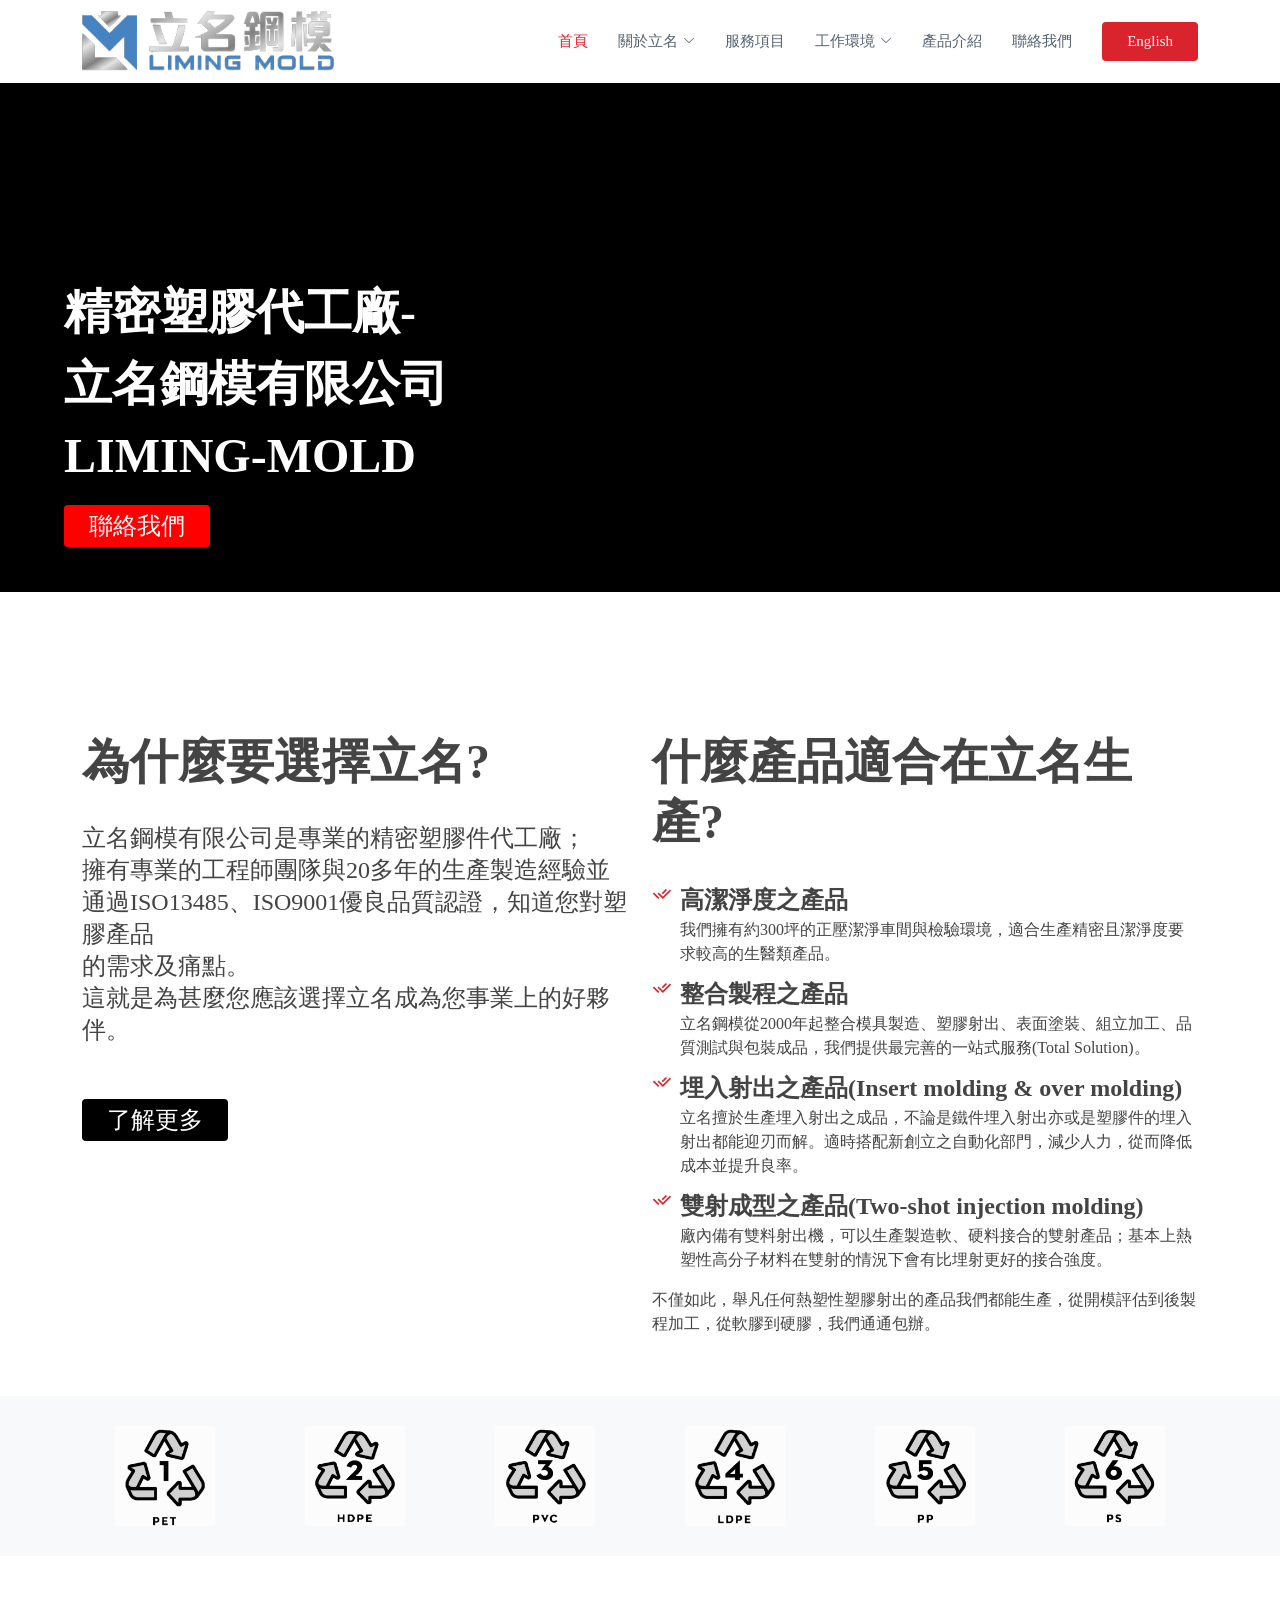
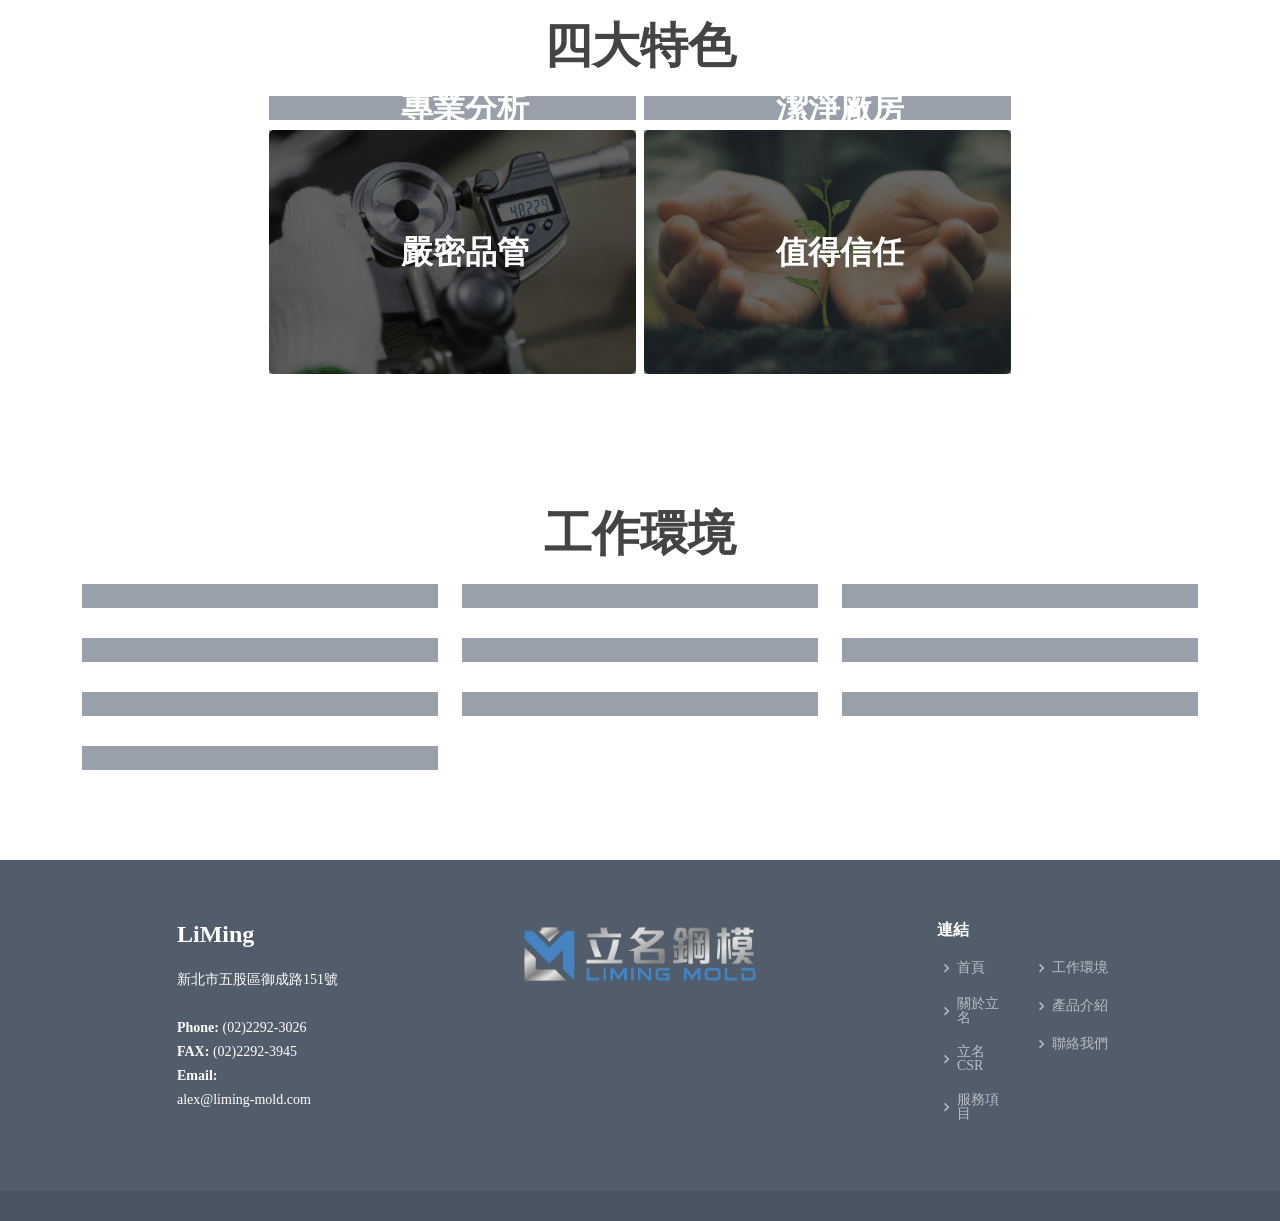
==== commit a12b2be8: "update" ====
--- a/index.html
+++ b/index.html
@@ -46,7 +46,7 @@
 }
   @media screen and (max-width: 768px) {
     .changeSize{
-        font-size:1em;
+        font-size:3em;
     } 
 }
 
@@ -183,13 +183,13 @@
   <!-- <iframe width="2544" height="1128" src="https://www.youtube.com/embed/9uOlNZVdvio?rel=0&autoplay=1&controls=0&mute=1&loop=1&iv_load_policy=3" title="YouTube video player" frameborder="0" allow="accelerometer; autoplay; clipboard-write; encrypted-media; gyroscope; picture-in-picture" allowfullscreen></iframe> -->
 
   <!-- 1. The <iframe> (and video player) will replace this <div> tag. -->
-  <div style = "position: relative;">
+  <div style = "position: relative;background-color: black;">
   <!-- <div id="player" style = "filter: brightness(50%); "referrerpolicy="origin"></div> -->
-  <video autoplay muted loop style="width:100%;margin-top: 80px;">
+  <video autoplay muted loop style="width:80%;display: block;margin: 80px auto;filter: brightness(50%)">
   <source src="assets/2022_0126_立名宣傳片_V7.mp4" type="video/mp4">
 Your browser does not support the video tag.
 </video>
-  <div style = "position: absolute;left : 4rem;z-index:996;bottom:1rem" media="only screen and (min-width: 769px)" ><p style = "color:white;font-weight:bold;" class = "changeSize">精密塑膠代工廠-<br>立名鋼模有限公司<br>LIMING-MOLD</p>
+  <div style = "position: absolute;left : 4rem;z-index:996;bottom:3rem" media="only screen and (min-width: 769px)" ><p style = "color:white;font-weight:bold;" class = "changeSize">精密塑膠代工廠-<br>立名鋼模有限公司<br>LIMING-MOLD</p>
   <a href="contact.html" class="getstarted" style="padding: 8px 25px;;border-radius: 4px;font-weight: 400;color: #fff;background: red;font-size: 1.5rem;">聯絡我們</a>
   </div>
   </div>
@@ -593,58 +593,58 @@
       }(document, 'script', 'facebook-jssdk'));
     </script>
 
-      <script>
-        // 2. This code loads the IFrame Player API code asynchronously.
-        var tag = document.createElement('script');
+      <!-- <script> -->
+        <!-- // 2. This code loads the IFrame Player API code asynchronously. -->
+        <!-- var tag = document.createElement('script'); -->
   
-        tag.src = "https://www.youtube.com/iframe_api";
-        var firstScriptTag = document.getElementsByTagName('script')[0];
-        firstScriptTag.parentNode.insertBefore(tag, firstScriptTag);
+        <!-- tag.src = "https://www.youtube.com/iframe_api"; -->
+        <!-- var firstScriptTag = document.getElementsByTagName('script')[0]; -->
+        <!-- firstScriptTag.parentNode.insertBefore(tag, firstScriptTag); -->
   
-        // 3. This function creates an <iframe> (and YouTube player)
-        //    after the API code downloads.
-        var player;
-        function onYouTubeIframeAPIReady() {
-          player = new YT.Player('player', {
-            height: '1228',
-            width: '2544',
-            videoId: '9uOlNZVdvio',
-            events: {
-              'onReady': onPlayerReady,
-              'onStateChange': onPlayerStateChange
-            },
-            playerVars: {
-              controls: 0,            // 顯示播放器
-              showinfo: 0,            // 隱藏影片標題
-              modestbranding: 0,      // 隱藏YouTube Logo
-              loop: 1,                // 重覆播放
-              playlist:'9uOlNZVdvio',
-              playbackRate:1.5,
-              iv_load_policy: 3,
-            }
-          });
-        }
+        <!-- // 3. This function creates an <iframe> (and YouTube player) -->
+        <!-- //    after the API code downloads. -->
+        <!-- var player; -->
+        <!-- function onYouTubeIframeAPIReady() { -->
+          <!-- player = new YT.Player('player', { -->
+            <!-- height: '1228', -->
+            <!-- width: '2544', -->
+            <!-- videoId: '9uOlNZVdvio', -->
+            <!-- events: { -->
+              <!-- 'onReady': onPlayerReady, -->
+              <!-- 'onStateChange': onPlayerStateChange -->
+            <!-- }, -->
+            <!-- playerVars: { -->
+              <!-- controls: 0,            // 顯示播放器 -->
+              <!-- showinfo: 0,            // 隱藏影片標題 -->
+              <!-- modestbranding: 0,      // 隱藏YouTube Logo -->
+              <!-- loop: 1,                // 重覆播放 -->
+              <!-- playlist:'9uOlNZVdvio', -->
+              <!-- playbackRate:1.5, -->
+              <!-- iv_load_policy: 3, -->
+            <!-- } -->
+          <!-- }); -->
+        <!-- } -->
   
-        // 4. The API will call this function when the video player is ready.
-        function onPlayerReady(event) {
-          event.target.mute().playVideo();
-        }
+        <!-- // 4. The API will call this function when the video player is ready. -->
+        <!-- function onPlayerReady(event) { -->
+          <!-- event.target.mute().playVideo(); -->
+        <!-- } -->
   
-        // 5. The API calls this function when the player's state changes.
-        //    The function indicates that when playing a video (state=1),
-        //    the player should play for six seconds and then stop.
-        var done = false;
-        function onPlayerStateChange(event) {
-          if (event.data == YT.PlayerState.PLAYING && !done) {
-            // setTimeout(stopVideo, 6000);
-            // done = true;
-          }
-        }
-        function stopVideo() {
-          player.stopVideo();
-        }
-      </script>
-      <style>iframe{width: 98.9vw; height: 99vh;pointer-events: none; }</style>
+        <!-- // 5. The API calls this function when the player's state changes. -->
+        <!-- //    The function indicates that when playing a video (state=1), -->
+        <!-- //    the player should play for six seconds and then stop. -->
+        <!-- var done = false; -->
+        <!-- function onPlayerStateChange(event) { -->
+          <!-- if (event.data == YT.PlayerState.PLAYING && !done) { -->
+            <!-- // setTimeout(stopVideo, 6000); -->
+            <!-- // done = true; -->
+          <!-- } -->
+        <!-- } -->
+        <!-- function stopVideo() { -->
+          <!-- player.stopVideo(); -->
+        <!-- } -->
+      <!-- </script> -->
+      <!-- <style>iframe{width: 98.9vw; height: 99vh;pointer-events: none; }</style> -->
 	  <script>
 	  function changeView(data){
 	  $("#itag_"+data).hide();
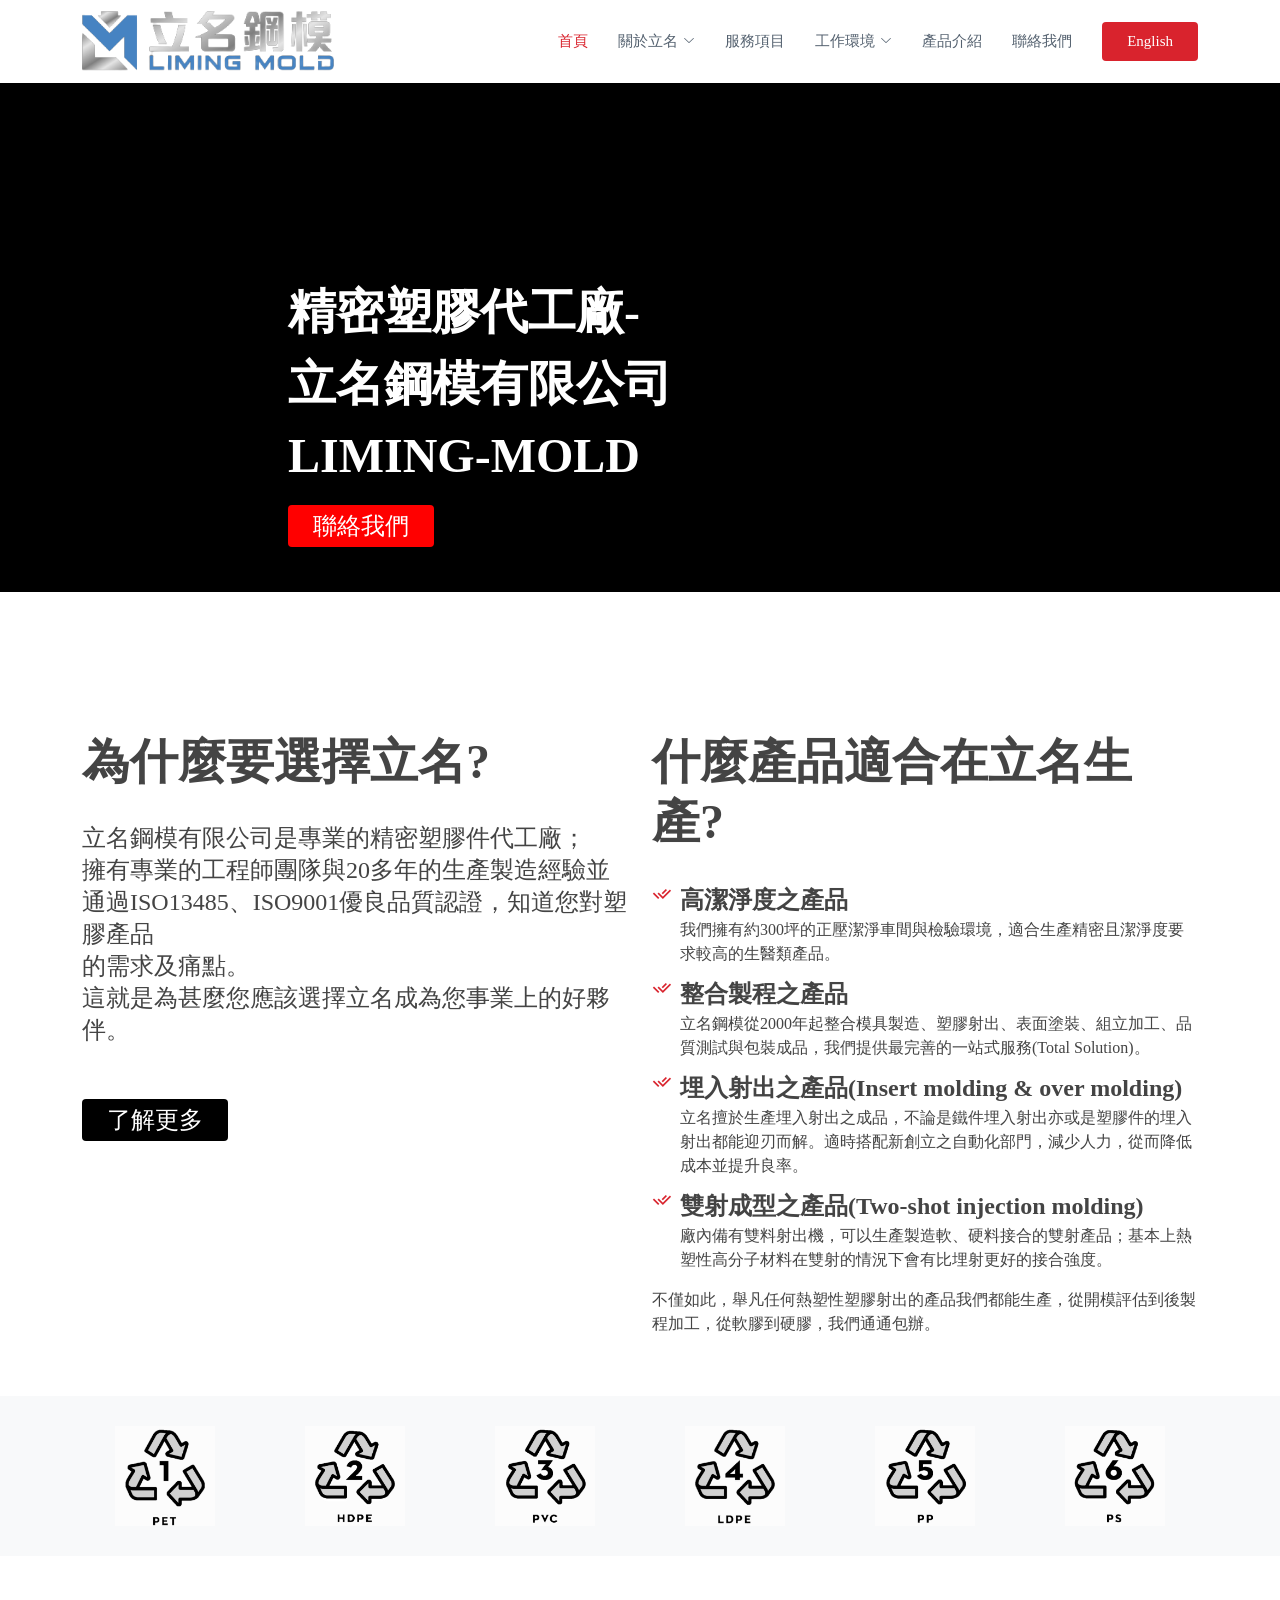
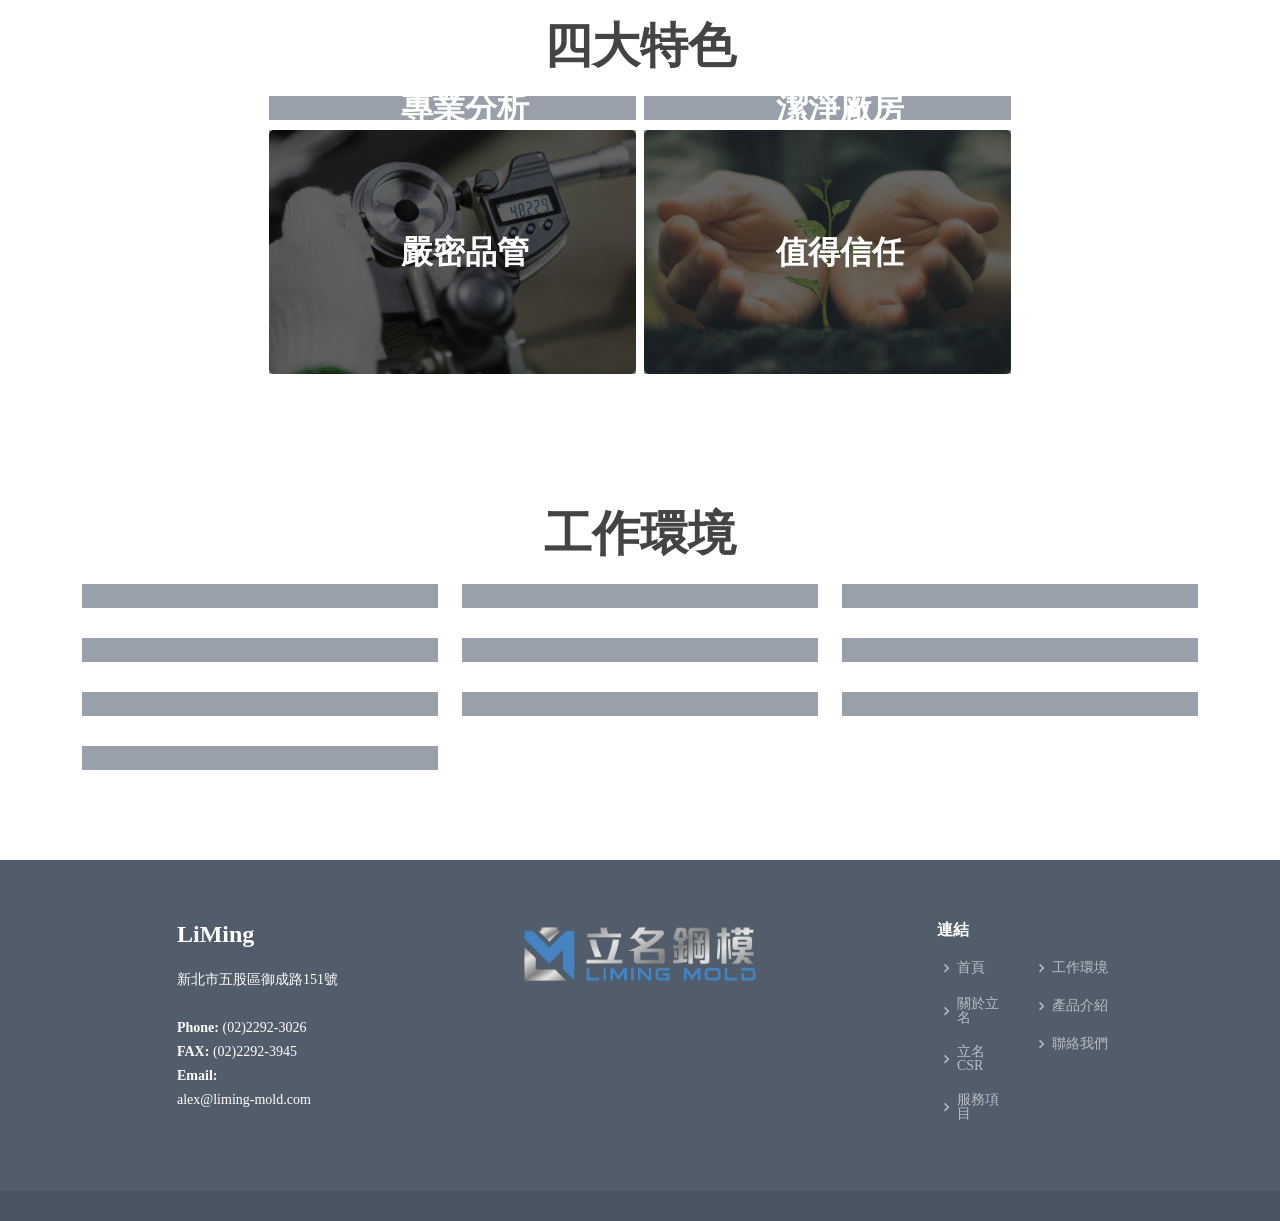
==== commit e5038ab0: "update head foot" ====
--- a/index.html
+++ b/index.html
@@ -40,13 +40,19 @@
 body{font-family:微軟正黑體!important;}
 
   @media screen and (min-width: 769px) {
-     .changeSize{
+	.changeLeft{
+	left: 18rem;
+	}
+    .changeSize{
         font-size:3em;
     } 
 }
   @media screen and (max-width: 768px) {
+	.changeLeft{
+	left: 3rem;
+	}
     .changeSize{
-        font-size:3em;
+        font-size:1em;
     } 
 }
 
@@ -189,7 +195,7 @@
   <source src="assets/2022_0126_立名宣傳片_V7.mp4" type="video/mp4">
 Your browser does not support the video tag.
 </video>
-  <div style = "position: absolute;left : 4rem;z-index:996;bottom:3rem" media="only screen and (min-width: 769px)" ><p style = "color:white;font-weight:bold;" class = "changeSize">精密塑膠代工廠-<br>立名鋼模有限公司<br>LIMING-MOLD</p>
+  <div class="changeLeft" style = "position: absolute;z-index:996;bottom:3rem" media="only screen and (min-width: 769px)" ><p style = "color:white;font-weight:bold;" class = "changeSize">精密塑膠代工廠-<br>立名鋼模有限公司<br>LIMING-MOLD</p>
   <a href="contact.html" class="getstarted" style="padding: 8px 25px;;border-radius: 4px;font-weight: 400;color: #fff;background: red;font-size: 1.5rem;">聯絡我們</a>
   </div>
   </div>
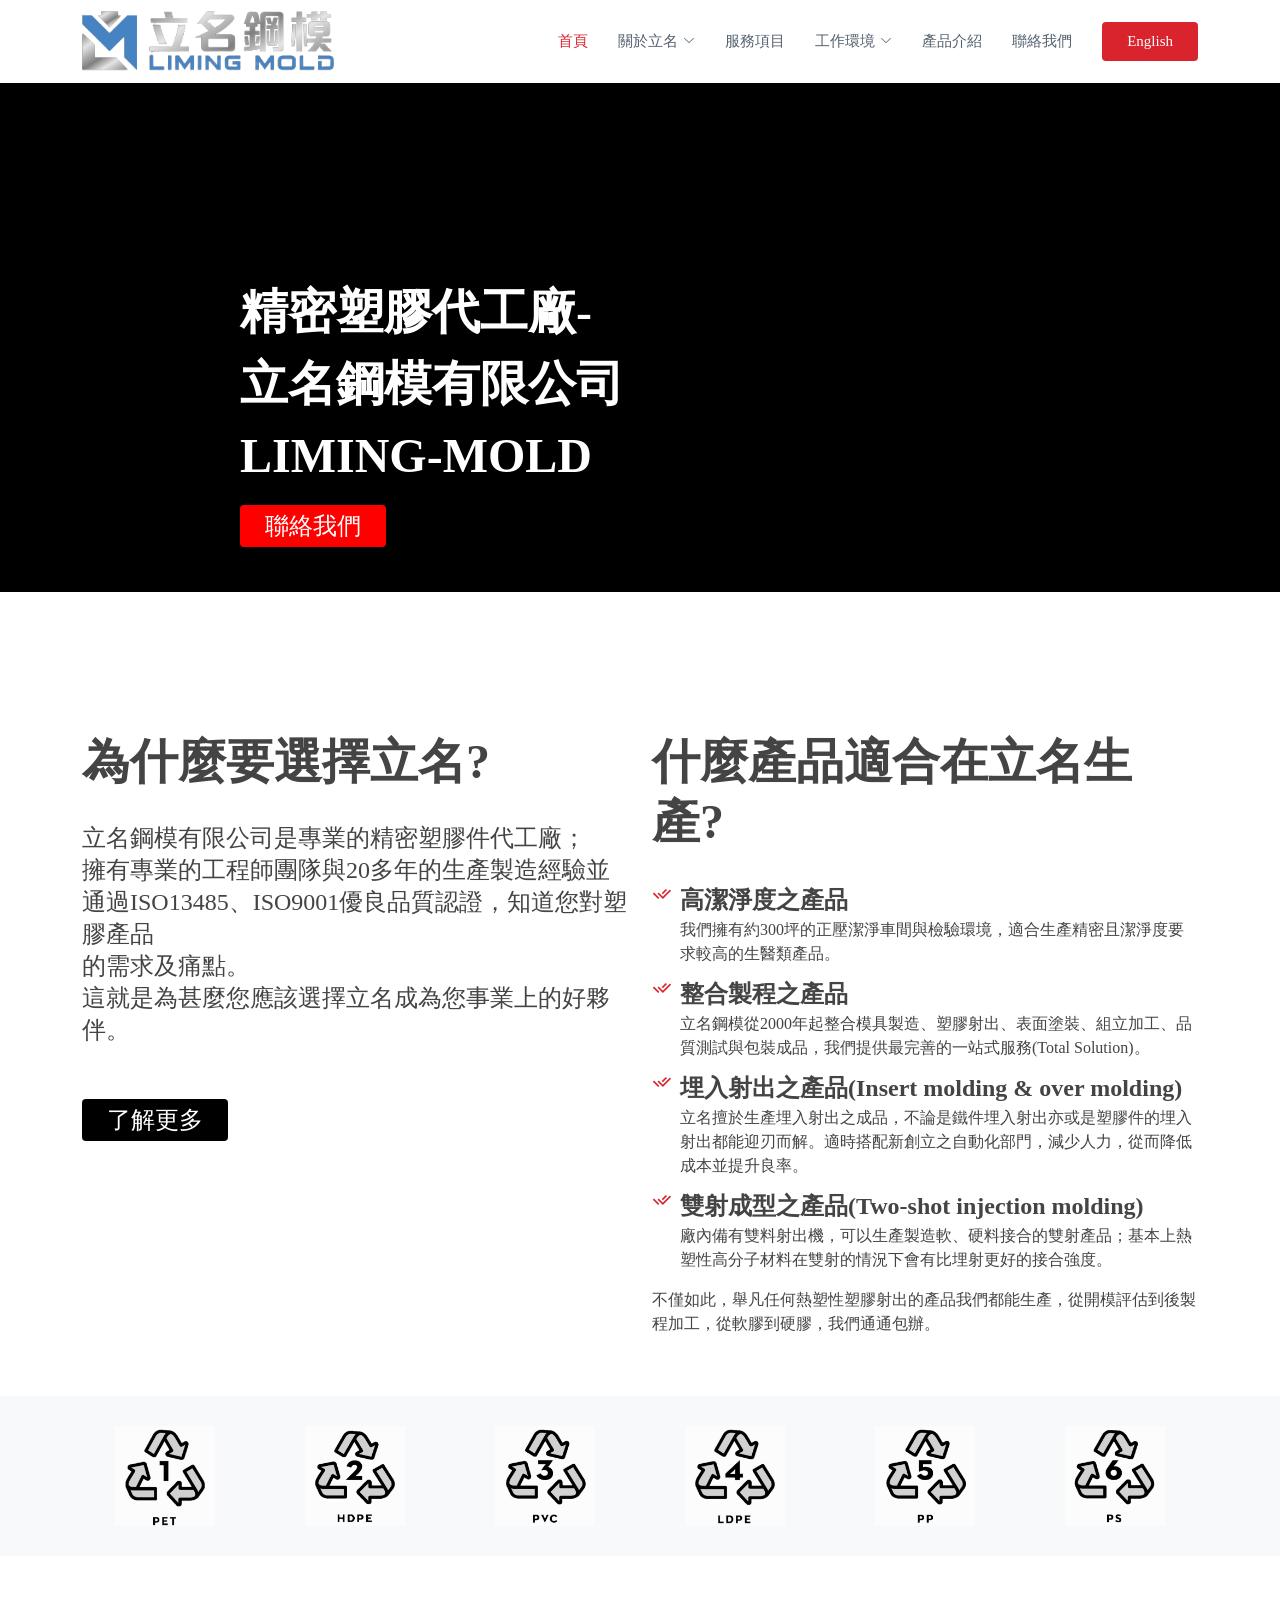
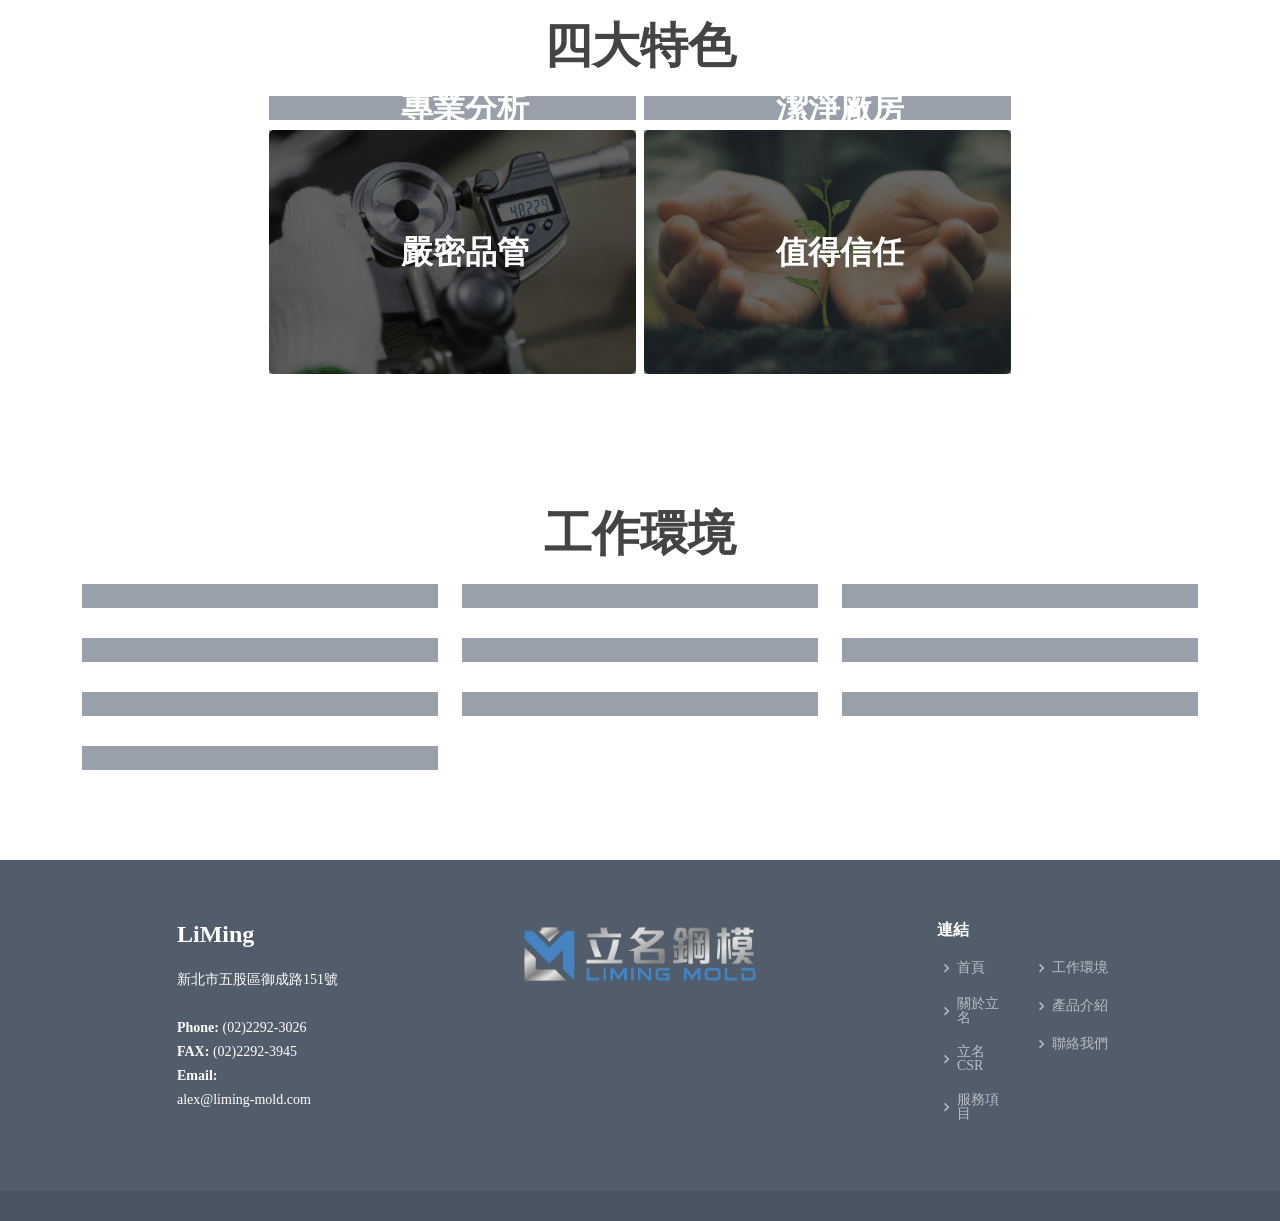
==== commit 05816765: "update" ====
--- a/index.html
+++ b/index.html
@@ -41,7 +41,7 @@
 
   @media screen and (min-width: 769px) {
 	.changeLeft{
-	left: 18rem;
+	left: 15rem;
 	}
     .changeSize{
         font-size:3em;
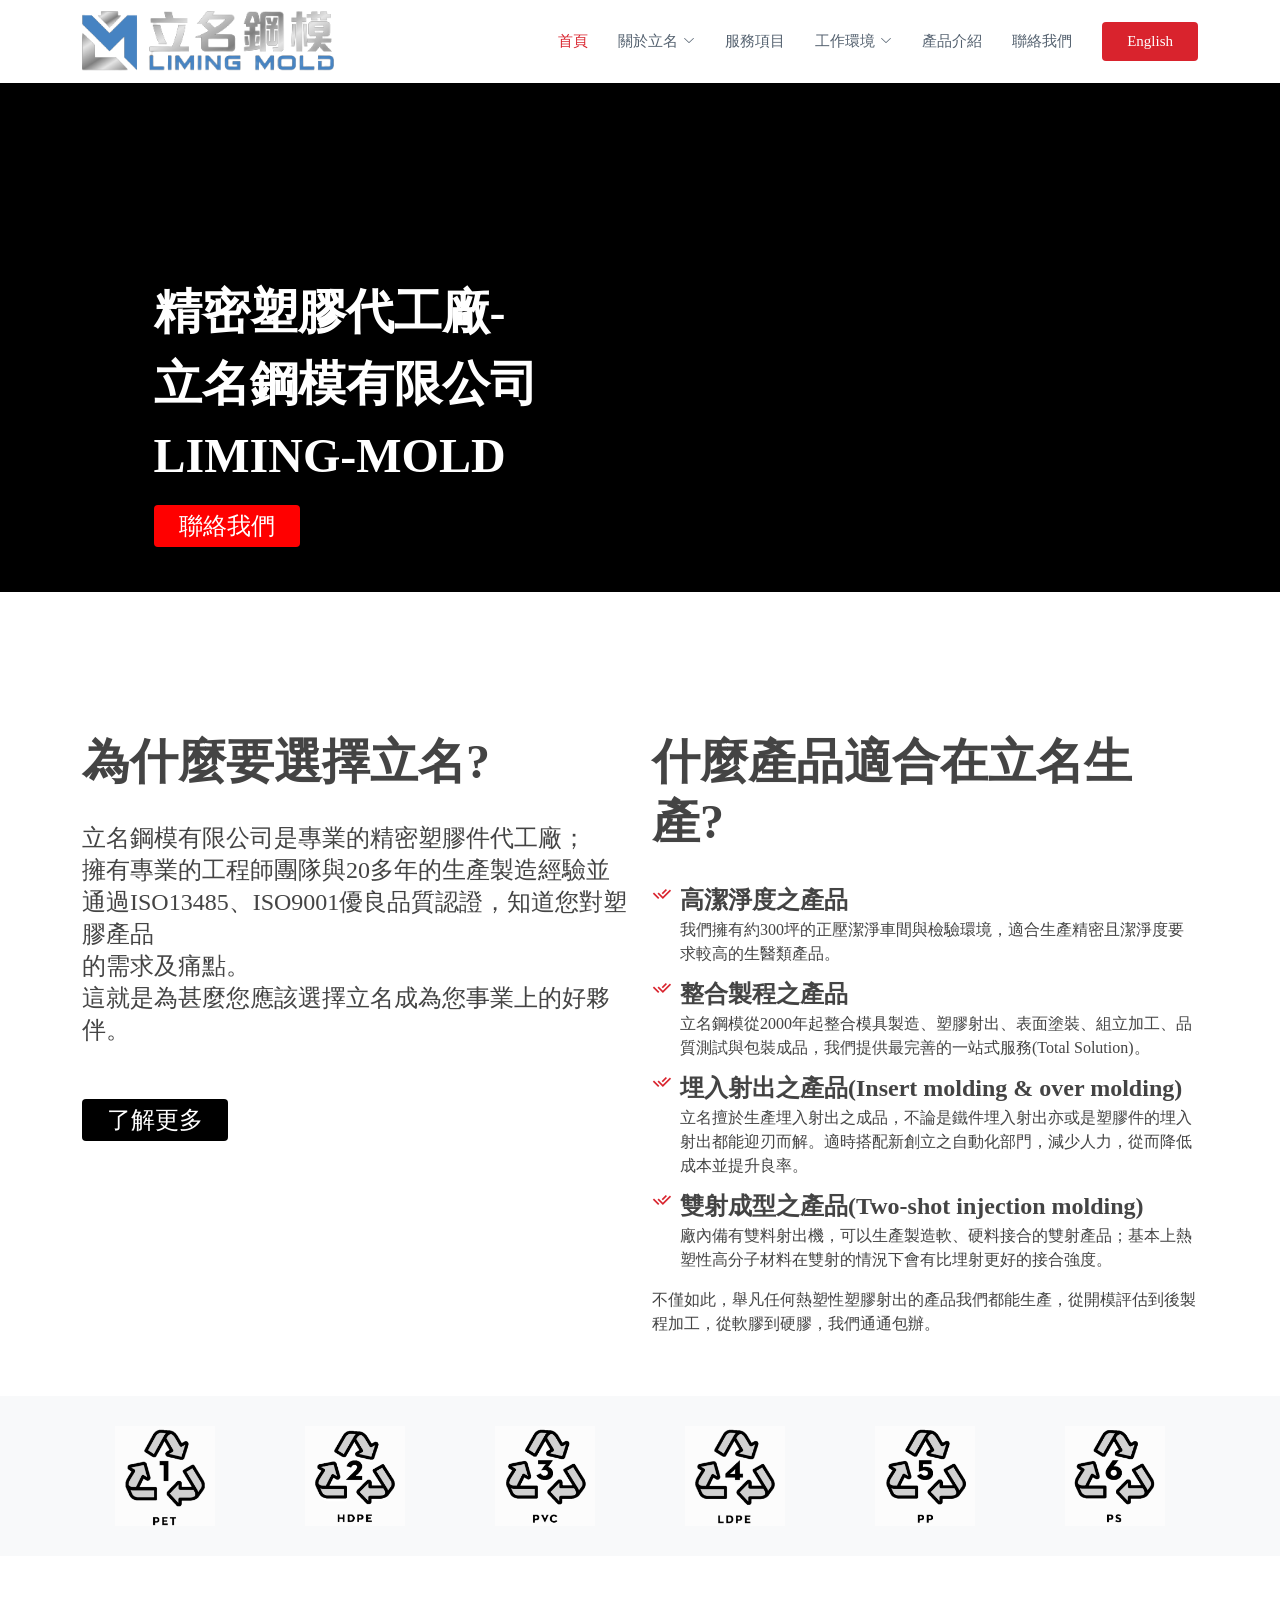
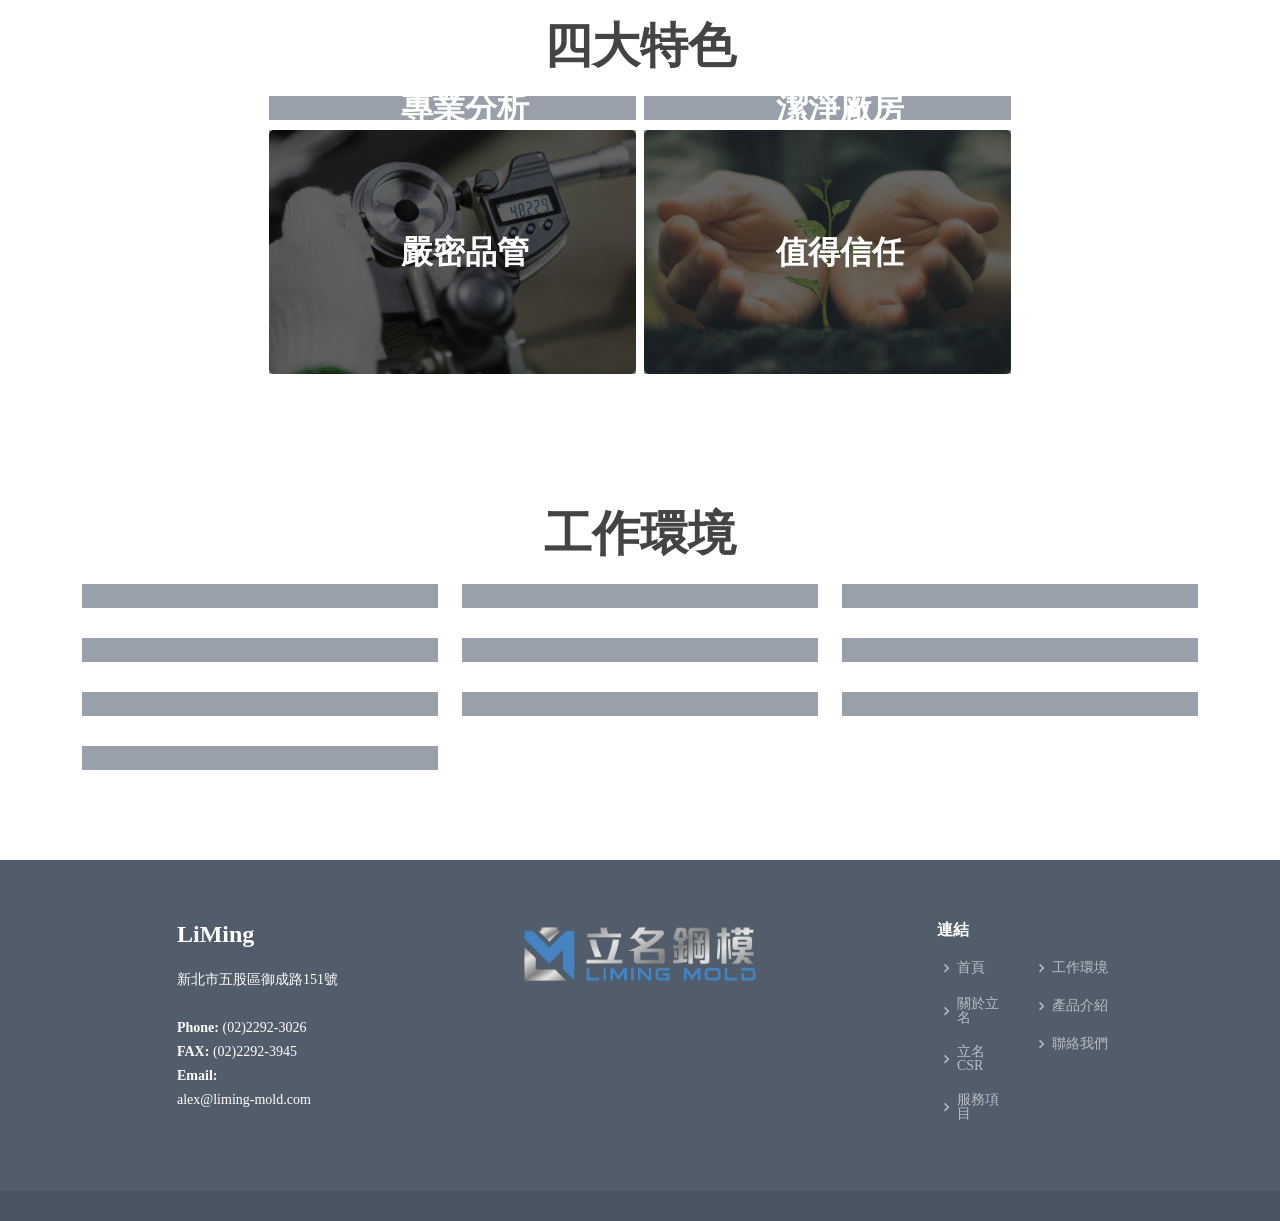
==== commit 82afb576: "update" ====
--- a/index.html
+++ b/index.html
@@ -41,7 +41,7 @@
 
   @media screen and (min-width: 769px) {
 	.changeLeft{
-	left: 15rem;
+	left: 12%;
 	}
     .changeSize{
         font-size:3em;
@@ -49,7 +49,7 @@
 }
   @media screen and (max-width: 768px) {
 	.changeLeft{
-	left: 3rem;
+	left: 3%;
 	}
     .changeSize{
         font-size:1em;
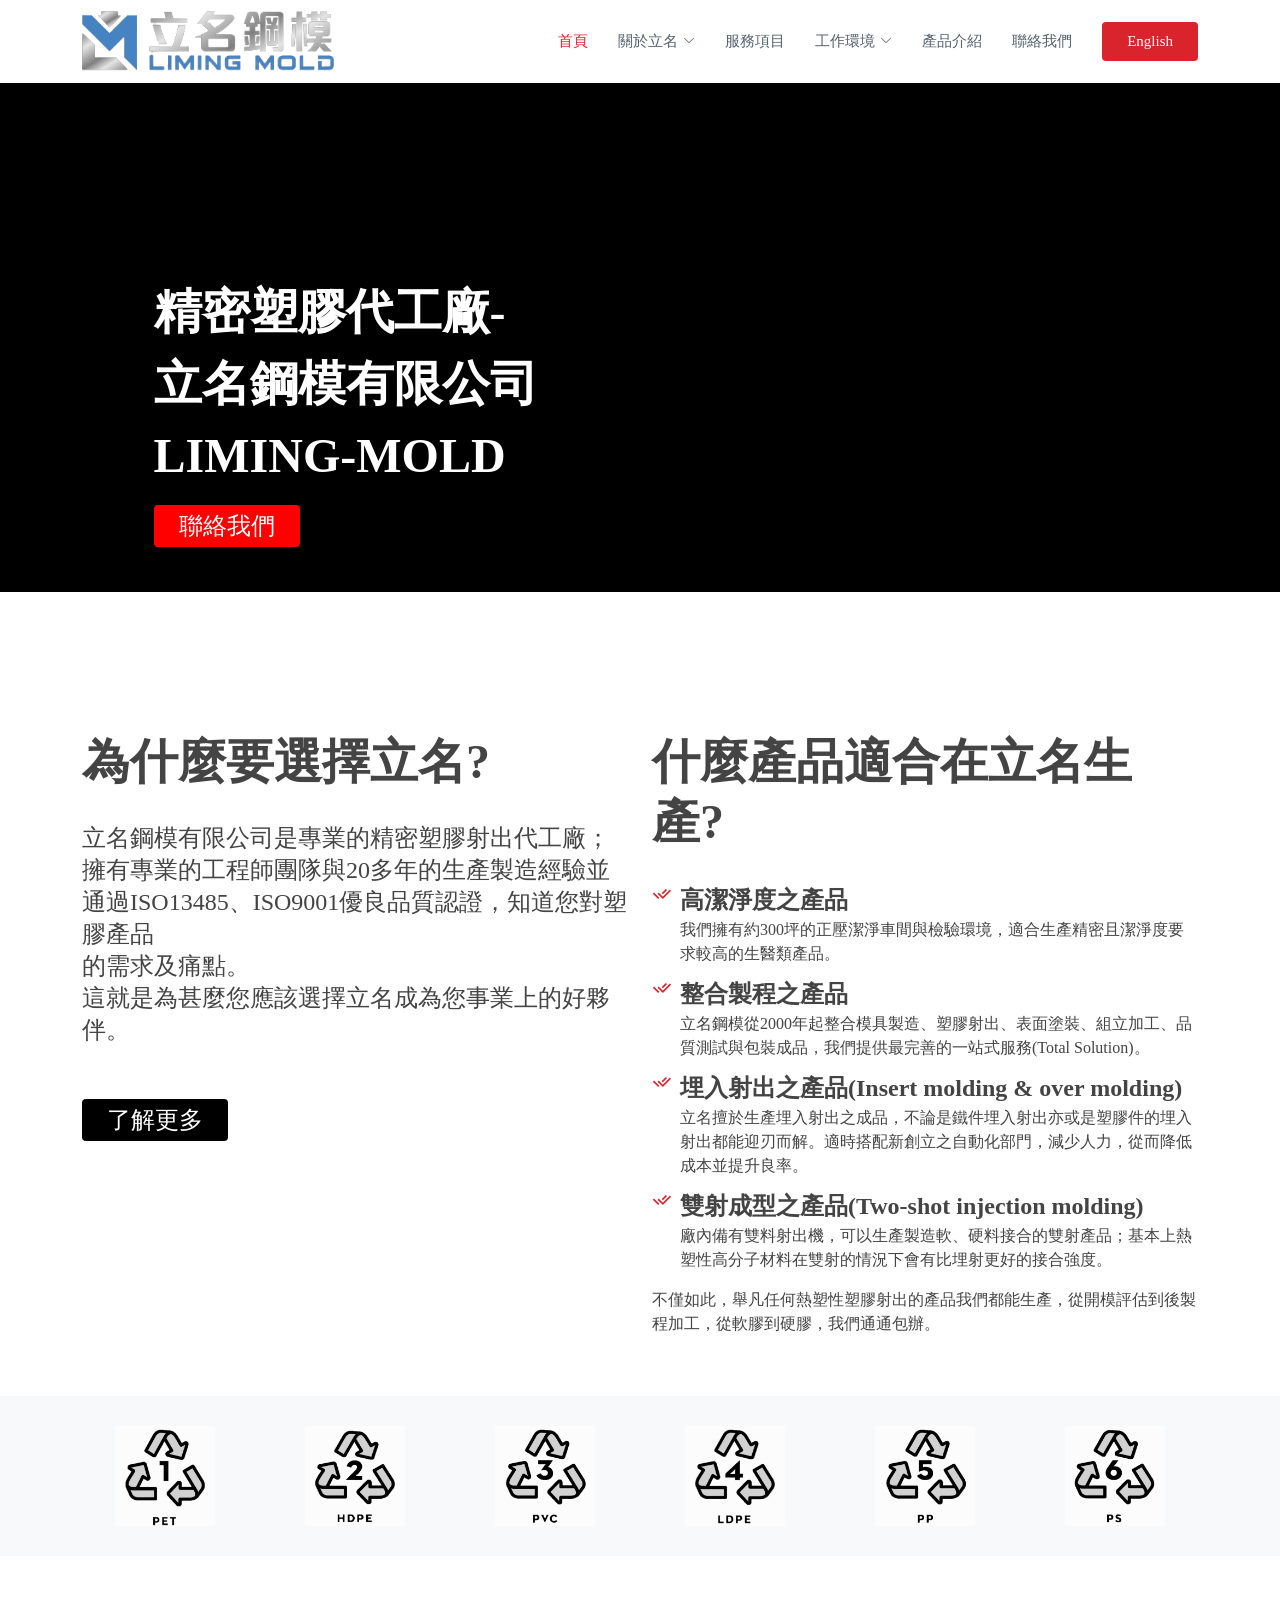
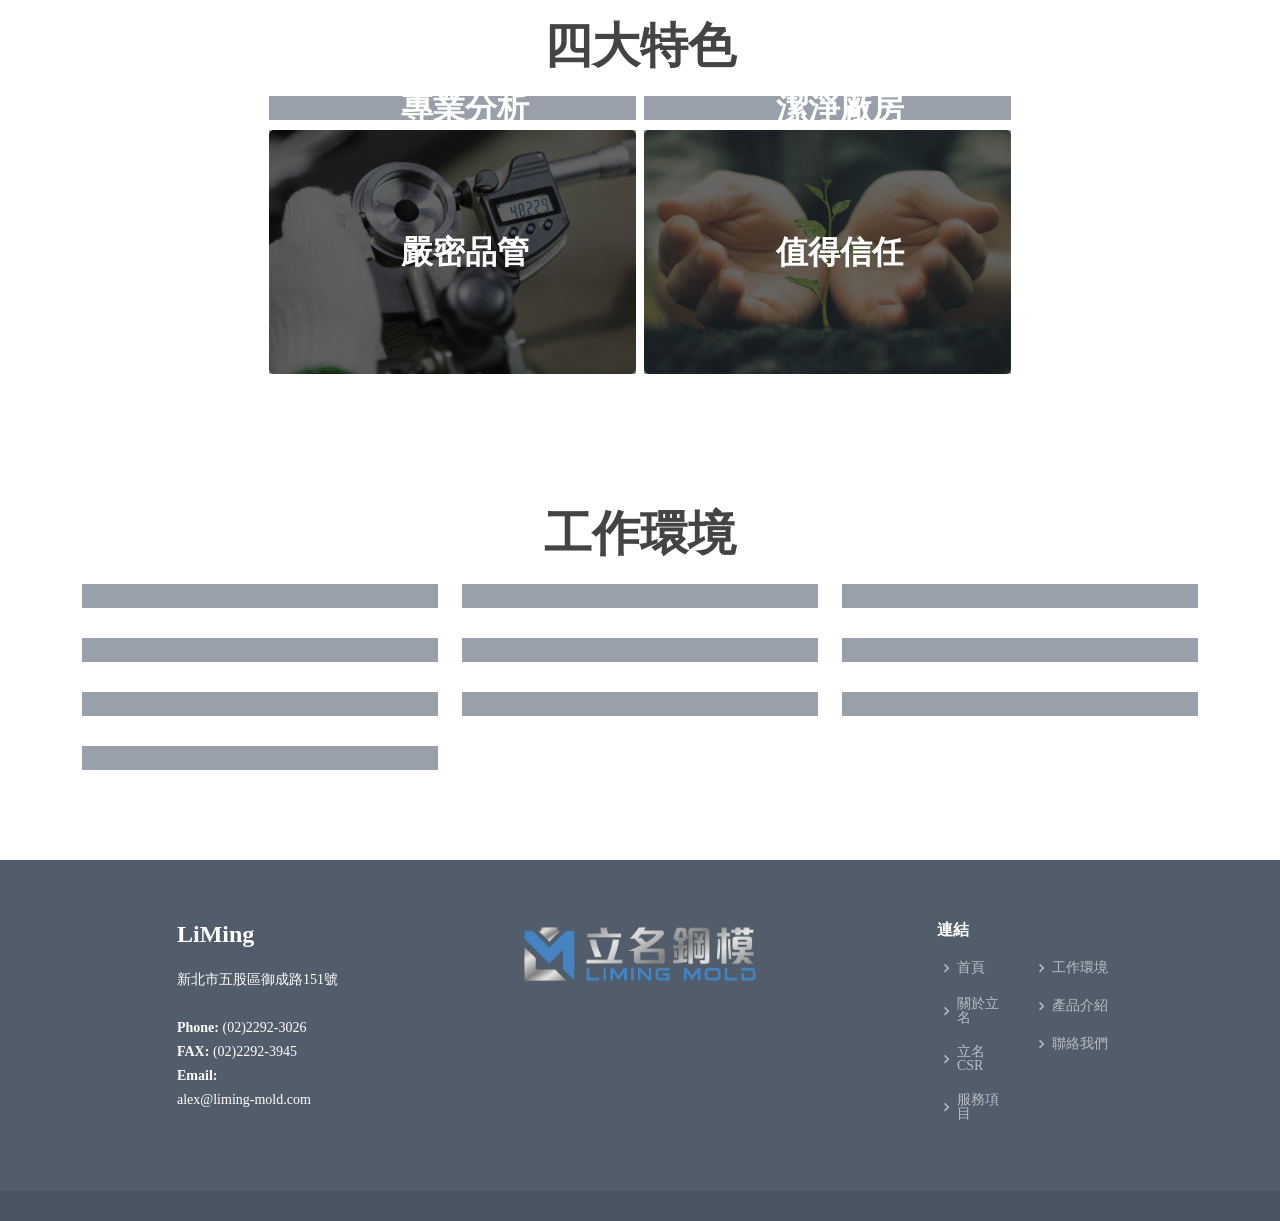
==== commit 879ecbc1: "update" ====
--- a/index.html
+++ b/index.html
@@ -209,7 +209,7 @@
         <div class="row content">
           <div class="col-lg-6">
             <h2>為什麼要選擇立名?</h2>
-            <h3 style="margin-top: 30px;">立名鋼模有限公司是專業的精密塑膠件代工廠；<br>擁有專業的工程師團隊與20多年的生產製造經驗並通過ISO13485、ISO9001優良品質認證，知道您對塑膠產品<br>的需求及痛點。<br>這就是為甚麼您應該選擇立名成為您事業上的好夥伴。</h3>
+            <h3 style="margin-top: 30px;">立名鋼模有限公司是專業的精密塑膠射出代工廠；<br>擁有專業的工程師團隊與20多年的生產製造經驗並通過ISO13485、ISO9001優良品質認證，知道您對塑膠產品<br>的需求及痛點。<br>這就是為甚麼您應該選擇立名成為您事業上的好夥伴。</h3>
 			 <br>
 			 <br>
 			 <a href="about.html" class="getstarted" style="padding: 8px 25px;;border-radius: 4px;font-weight: 400;color: #fff;background: #000000;font-size: 1.5rem;">了解更多</a>
